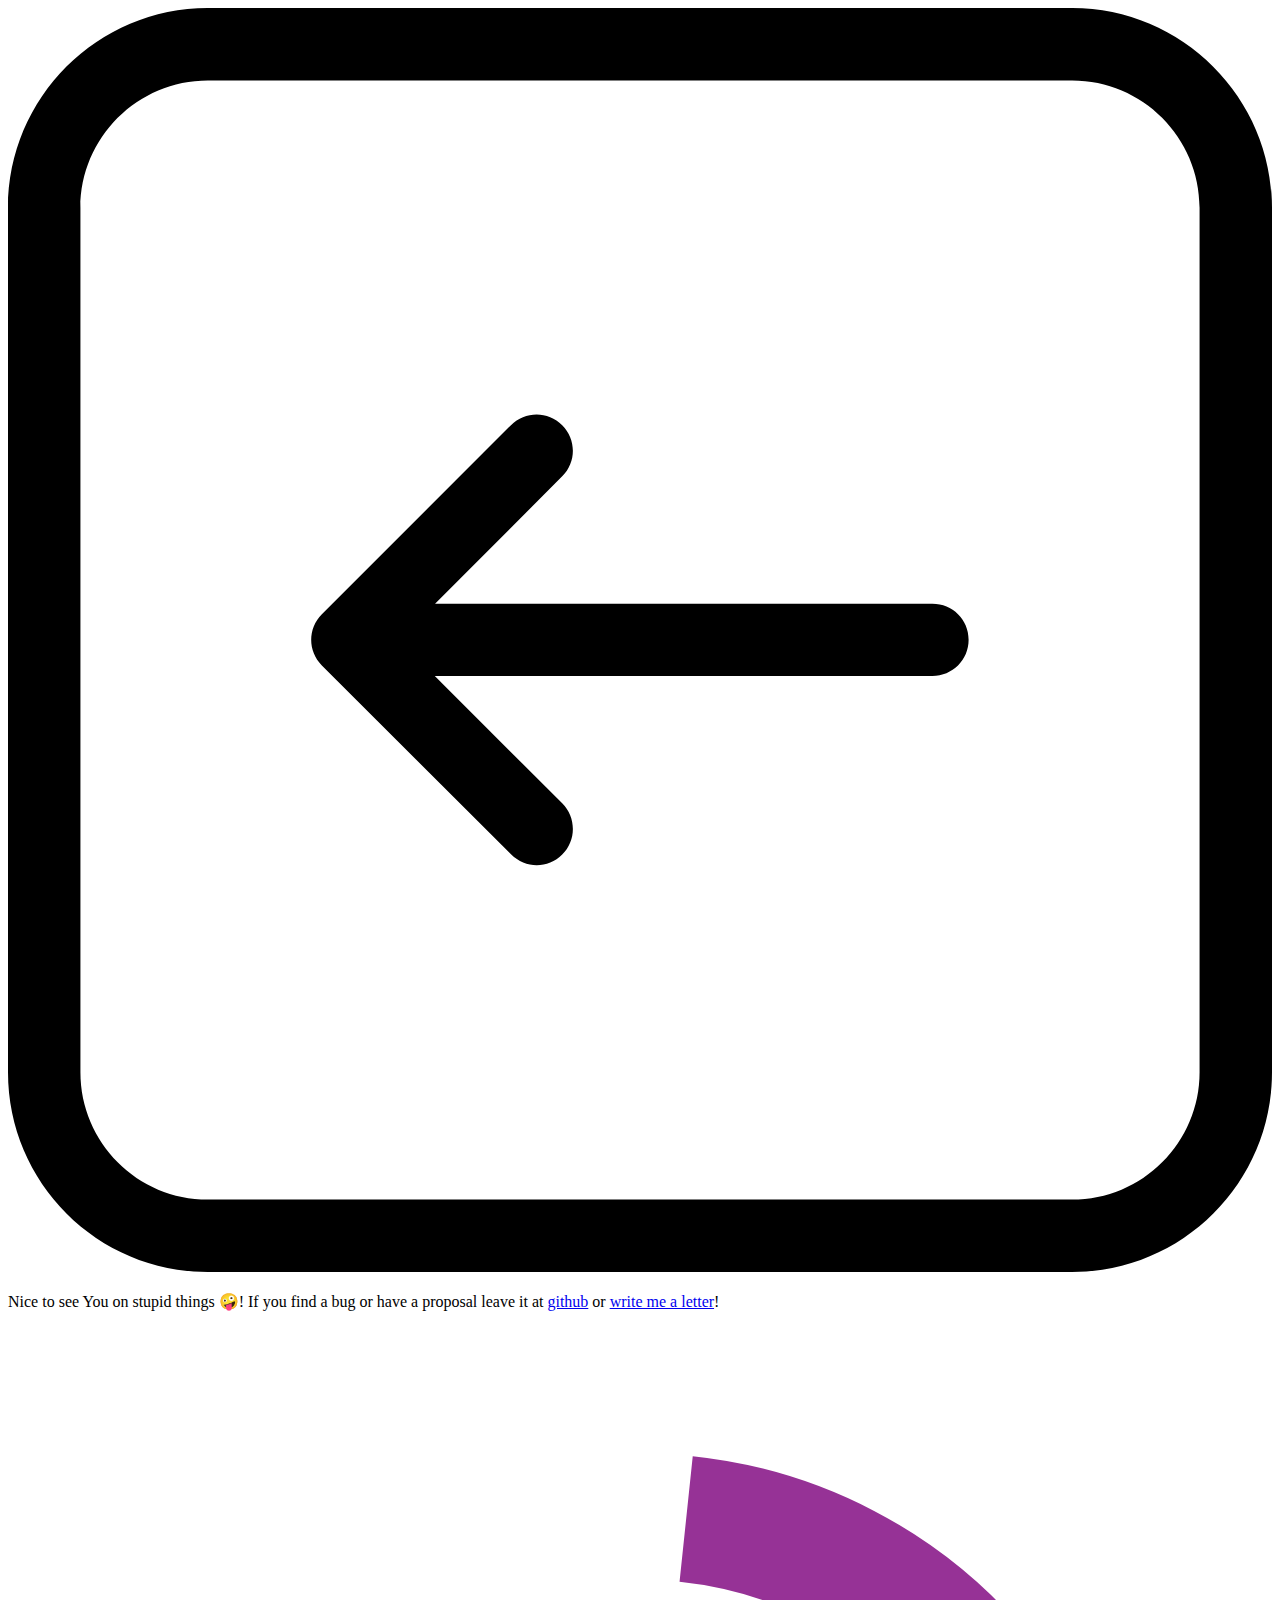
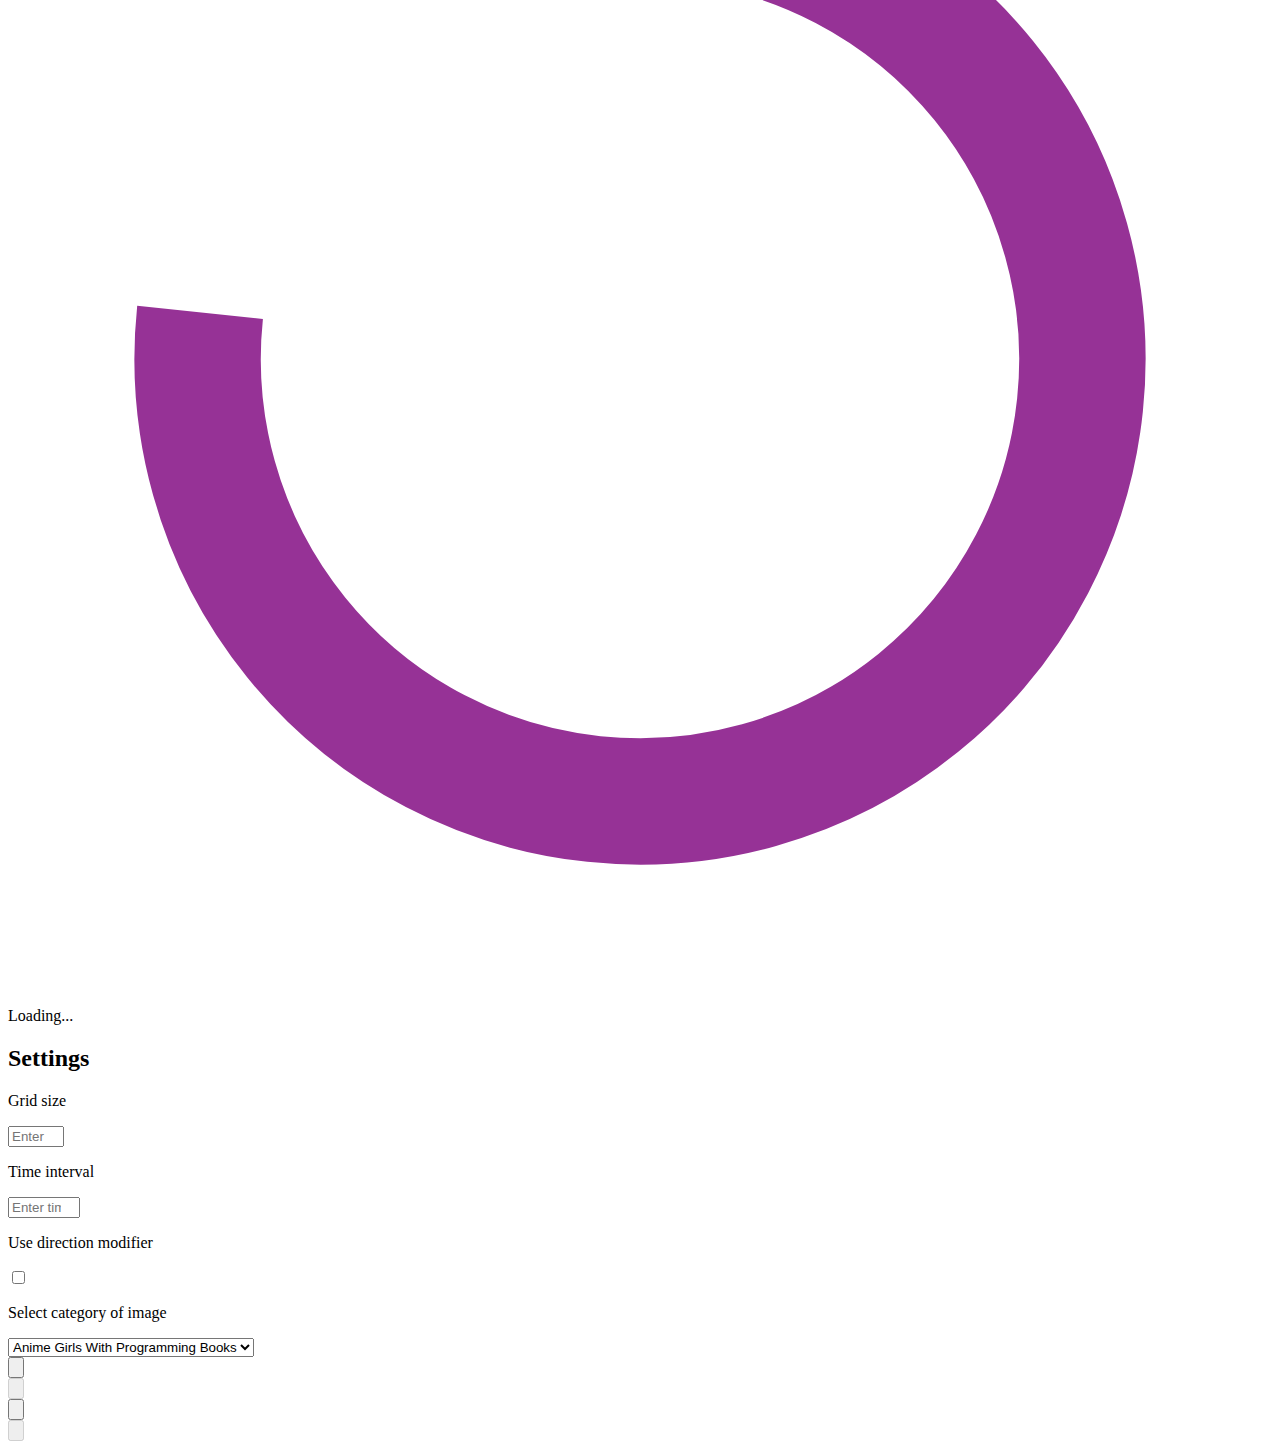
==== src/catch-me/index.html @ 10be001f "chore: try to fix cors" ====
<!DOCTYPE html>
<html lang="en">
<head>
  <meta charset="UTF-8">
  <meta name="viewport" content="width=device-width, initial-scale=1.0">
  <title>
    Catch me
  </title>
  <link rel="stylesheet" href="/catch-me/index.css">
  <link rel="stylesheet" href="/reset.css">
  <!-- <link rel="stylesheet" href="./reset.css">
  <link rel="stylesheet" href="./index.css"> -->
</head>
<body>
  <script src="/catch-me/index.js"></script>
  <!-- <script src="./index.js"></script> -->
  <div class="base">
    <header class="header">
      <a class="home_button" href="/" title="Go to main">
        <svg
          version="1.1"
          id="Capa_1"
          xmlns="http://www.w3.org/2000/svg"
          xmlns:xlink="http://www.w3.org/1999/xlink"
          viewBox="0 0 471.2 471.2"
        >
          <g>
            <path d="M396.7,0H74.5C33.4,0,0,33.4,0,74.5v322.2c0,41.1,33.4,74.5,74.5,74.5h322.2c41.1,0,74.5-33.4,74.5-74.5V74.5
              C471.2,33.5,437.7,0,396.7,0z M444.2,396.7c0,26.2-21.3,47.5-47.5,47.5H74.5c-26.2,0-47.5-21.3-47.5-47.5V74.5
              C27,48.3,48.3,27,74.5,27h322.2c26.2,0,47.5,21.3,47.5,47.5V396.7z"/>
            <path d="M344.6,222.1H159.2l47.4-47.5c5.3-5.3,5.3-13.8,0-19.1s-13.8-5.3-19.1,0L117,226c-5.3,5.3-5.3,13.8,0,19.1l70.6,70.5
              c2.6,2.6,6.1,4,9.5,4s6.9-1.3,9.5-4c5.3-5.3,5.3-13.8,0-19.1L159.1,249h185.5c7.5,0,13.5-6,13.5-13.5S352.1,222.1,344.6,222.1z"/>
          </g>
        </svg>
      </a>
      <p class="header_text_block">
        Nice to see You on stupid things 🤪! If you find a bug or have a proposal leave it at <a href="https://github.com/p1nta/stupid-things/issues" target="_blank">github</a> or <a href="mailto:crispworm@gmail.com">write me a letter</a>!
      </p>
    </header>
    <div class="app_wrapper">
      <div class="loading_block" id="loading_board">
        <div>
          <svg
            xmlns="http://www.w3.org/2000/svg"
            style="margin:auto;background:0 0;display:block;shape-rendering:auto"
            viewBox="0 0 100 100"
            preserveAspectRatio="xMidYMid"
            class="loading_icon"
          >
            <circle cx="50" cy="50" fill="none" stroke="#963296" stroke-width="10" r="35" stroke-dasharray="164.93361431346415 56.97787143782138">
              <animateTransform attributeName="transform" type="rotate" repeatCount="indefinite" dur="1s" values="0 50 50;360 50 50" keyTimes="0;1"/>
            </circle>
          </svg>
          <p>
            Loading...
          </p>
        </div>
      </div>
      <div class="app_config_block m_visible" id="config_board">
        <h2 class="app_config_block_title">
          Settings
        </h2>
        <label class="app_config_block_item" for="grid_input">
          <div class="app_config_block_item_input_wrapper">
            <p class="app_config_block_input_title">
              Grid size
            </p>
            <input
              id="grid_input"
              type="number"
              min="2"
              max="20"
              placeholder="Enter grid size"
              class="app_config_block_item_input"
            />
          </div>
        </label>
        <label class="app_config_block_item" for="interval_input">
          <div class="app_config_block_item_input_wrapper">
            <p class="app_config_block_input_title">
              Time interval
            </p>
            <input
              id="interval_input"
              type="number"
              min="200"
              max="5000"
              step="200"
              placeholder="Enter time interval"
              class="app_config_block_item_input"
            />
          </div>
        </label>
        <label class="app_config_block_item" for="direction_input">
          <div class="app_config_block_item_input_wrapper">
            <p class="app_config_block_input_title">
              Use direction modifier
            </p>
            <input
              id="direction_input"
              type="checkbox"
              class="app_config_block_item_input m_checkbox_input"
            />
          </div>
        </label>
        <label class="app_config_block_item" for="source_input">
          <div class="app_config_block_item_input_wrapper">
            <p class="app_config_block_input_title">
              Select category of image
            </p>
            <select
              id="source_input"
              class="app_config_block_item_input"
            >
              <option value="girlsWithBooks">Anime Girls With Programming Books</option>
              <option value="sfwWaifu">Anime Girls Waifu</option>
              <option value="sfwNeko">Anime Girls Neko</option>
              <option value="sfwShinobu">Anime Girls Shinobu</option>
              <option value="sfwBully">Anime Girls Bully</option>
              <option value="sfwCry">Anime Girls Cry</option>
              <option value="sfwHug">Anime Girls Hug</option>
              <option value="sfwKiss">Anime Girls Kiss</option>
              <option value="sfwLick">Anime Girls Lick</option>
              <option value="sfwPat">Anime Girls Pat</option>
              <option value="sfwSmug">Anime Girls Smug</option>
              <option value="sfwHighfive">Anime Girls Highfive</option>
              <option value="sfwNom">Anime Girls Nom</option>
              <option value="sfwBite">Anime Girls Bite</option>
              <option value="sfwSlap">Anime Girls Slap</option>
              <option value="sfwWink">Anime Girls Wink</option>
              <option value="sfwPoke">Anime Girls Poke</option>
              <option value="sfwDance">Anime Girls Dance</option>
              <option value="sfwCringe">Anime Girls Cringe</option>
              <option value="sfwBlush">Anime Girls Blush</option>
            </select>
          </div>
        </label>
      </div>
      <div class="app_controls_block">
        <div class="app_controls_block_item">
          <button class="app_controls_block_item_button" id="start">
            <svg class="controls_icon" xmlns="http://www.w3.org/2000/svg" viewBox="0 0 29 29">
              <path d="M3.674 4.057c0-1.593 1.735-2.579 3.104-1.765l17.545 10.443c1.338.796 1.338 2.733 0 3.529L6.778 26.708c-1.369.815-3.104-.172-3.104-1.765V4.057z" stroke="currentColor" fill="none" stroke-width="2" />
            </svg>
          </button>
        </div>
        <div class="app_controls_block_item">
          <button class="app_controls_block_item_button m_disabled" id="pause" disabled>
            <svg class="controls_icon" xmlns="http://www.w3.org/2000/svg" viewBox="0 0 29 29">
              <path fill="none" d="M12.5 3v23a1 1 0 0 1-1 1h-4a1 1 0 0 1-1-1V3a1 1 0 0 1 1-1h4a1 1 0 0 1 1 1zm10 0v23a1 1 0 0 1-1 1h-4a1 1 0 0 1-1-1V3a1 1 0 0 1 1-1h4a1 1 0 0 1 1 1z" stroke="currentColor" stroke-width="2" />
            </svg>
          </button>
        </div>
        <div class="app_controls_block_item">
          <button class="app_controls_block_item_button" id="restart">
            <svg class="controls_icon" xmlns="http://www.w3.org/2000/svg" viewBox="0 0 29 29">
              <path fill="none" stroke="currentColor" stroke-miterlimit="10" stroke-width="2" d="M20.321 21.571A10.003 10.003 0 0 1 13.25 24.5c-5.486 0-10-4.514-10-10s4.514-10 10-10 10 4.514 10 10"/>
              <path fill="currentColor" d="M21.161 12.335h4.177a.41.41 0 0 1 .353.621l-2.089 3.509a.41.41 0 0 1-.706 0l-2.089-3.509a.412.412 0 0 1 .354-.621z"/>
            </svg>
          </button>
        </div>
        <div class="app_controls_block_item">
          <button class="app_controls_block_item_button m_disabled" disabled id="settings">
            <svg class="controls_icon" xmlns="http://www.w3.org/2000/svg" viewBox="0 0 29 29">
              <path fill="none" stroke="currentColor" stroke-miterlimit="10" stroke-width="2" d="m14.854 14.146-7.072 7.072"/>
              <circle cx="14.5" cy="14.5" r="9.5" fill="none" stroke="currentColor" stroke-miterlimit="10" stroke-width="2" transform="rotate(-45.001 14.5 14.5)"/>
              <path fill="none" stroke="currentColor" stroke-linecap="round" stroke-linejoin="round" stroke-miterlimit="10" stroke-width="2" d="M7.782 7.782a9.53 9.53 0 0 1 .745-.669l-.037-.038-2.122-.707.707 2.122.038.038a9.75 9.75 0 0 1 .669-.746zM21.925 20.51l-.038-.038a9.53 9.53 0 0 1-1.414 1.414l.038.038 2.121.707-.707-2.121zM14.5 5c.338 0 .671.019 1 .053V5l-1-2-1 2v.053a9.715 9.715 0 0 1 1-.053zm1 19v-.053c-.329.034-.662.053-1 .053s-.671-.019-1-.053V24l1 2 1-2zm5.718-16.218c.239.239.461.488.669.745l.038-.038.707-2.121-2.122.707-.038.038c.257.208.507.431.746.669zM8.49 21.925l.038-.038a9.53 9.53 0 0 1-1.414-1.414l-.039.037-.707 2.121 2.122-.706zM24 14.5c0 .338-.019.671-.053 1H24l2-1-2-1h-.053c.034.329.053.662.053 1zm-19 1h.053c-.034-.329-.053-.662-.053-1s.019-.671.053-1H5l-2 1 2 1zm5.865-9.777a9.64 9.64 0 0 1 .944-.333l-.02-.049L10.1 3.876l-.159 2.23.02.049c.291-.157.591-.303.904-.432zm8.194 17.171-.02-.049a9.49 9.49 0 0 1-1.847.765l.02.049 1.689 1.465.158-2.23zm4.218-12.029c.129.312.239.627.333.944l.049-.02 1.465-1.689-2.23-.159-.049.02c.157.291.303.591.432.904zM6.106 19.059l.049-.02a9.49 9.49 0 0 1-.765-1.847l-.049.02-1.465 1.689 2.23.158zm-.383-8.194a9.64 9.64 0 0 0-.333.944l-.049-.02L3.876 10.1l2.23-.159.049.02a9.636 9.636 0 0 0-.432.904zm17.171 8.194-.049-.02a9.49 9.49 0 0 0 .765-1.847l.049.02 1.465 1.689-2.23.158zM10.865 23.277c.312.129.627.239.944.333l-.02.049-1.689 1.465-.159-2.23.02-.049c.291.157.591.303.904.432zm8.194-17.171-.02.049a9.49 9.49 0 0 0-1.847-.765l.02-.049 1.689-1.465.158 2.23z"/>
              <path fill="none" stroke="currentColor" stroke-miterlimit="10" stroke-width="2" d="M23.676 16.959 14.5 14.5l-2.459-9.176"/>
            </svg>
          </button>
        </div>
      </div>
      <div class="content_wrapper">
        <div id="play_board" class="play_board"></div>
      </div>
    </div>
  </div>
</body>
</html>
<!-- <!DOCTYPE html>
<html lang="en">
<head>
  <meta charset="UTF-8">
  <meta name="viewport" content="width=device-width, initial-scale=1.0">
</head>
<body>
  <style>
    .buttons_block {
      padding: 5px;
      display: grid;
      grid-template-columns: 1fr 1fr 1fr;
      grid-column-gap: 5px;
    }

    .buttons_block button {
      width: 100%;
      height: 50px;
      padding: 5px;
      border-radius: 5px;
    }
    
    #images_wrapper {
      font-size: 0;
      display: grid;
      grid-template-columns: 1fr 1fr 1fr;
    }

    img {
      aspect-ratio: 1;
      width: 100%;
    }

  </style>
  <div class="buttons_block">
    <button id="load_button">Load</button>
    <button id="shuffle_button">Shuffle</button>
    <button id="show_original_button">Show original</button>
  </div>  
  <div id="images_wrapper">
    <img src="https://imageup.me/images/572c22f0-43f5-433c-a7d4-9a8d45297a73.jpg" alt="">
    <img src="https://imageup.me/images/dc11bedc-7516-4bd6-b7d4-69a0a6663421.jpg" alt="">
    <img src="https://imageup.me/images/3edb68e1-d970-4d3b-9eba-f4c079afdae9.jpg" alt="">
    <img src="https://imageup.me/images/cfed44f7-3ef1-4721-a8f1-c32c6dc3ba81.jpg" alt="">
    <img src="https://imageup.me/images/41303890-5b2c-4c38-bbf9-61c78a3e4aba.jpg" alt="">
    <img src="https://imageup.me/images/f0d9ce22-a491-47cc-9b08-27d564df40fa.jpg" alt="">
    <img src="https://imageup.me/images/60844b6a-a9d7-4c63-8a04-07d727883960.jpg" alt="">
    <img src="https://imageup.me/images/22c36bed-d4a5-491e-8661-72bdbd8f05c6.jpg" alt="">
    <img src="https://imageup.me/images/12b95302-7e98-4ea3-ad08-1dbcd71e36a8.jpg" alt="">
  </div>
</body>
</html> -->
---- src/catch-me/index.css ----
.app_config_block {
  z-index: 3;
  padding: 0 5px 5px;
  background-color: white;
  visibility: hidden;
  position: fixed;
  width: 100%;
  height: calc(100% - 110px);
  top: 50px;
  left: 0;
  overflow: auto;;
}

.app_config_block_title {
  font-size: 2rem;
  max-width: 600px;
  margin: 20px auto;
}

.app_config_block_item {
  width: 100%;
  max-width: 600px;
  margin: 0 auto 10px;
  padding: 15px;
  display: flex;
  justify-content: space-around;
  align-items: center;
  border: 1px solid rgba(150, 50, 150, .5);
  border-radius: 5px;
  background-color: rgba(150, 50, 150, .5);
}

.app_config_block_item_input_wrapper {
  width: 100%;
}

.app_config_block_input_title {
  font-size: 2rem;
  width: 100%;
}

.app_config_block_item_input {
  display: block;
  width: 100%;
  padding: 0 4px;
  height: 25px;
  border-radius: 5px;
  margin-top: 15px;
  border: 1px solid rgba(190, 50, 150, .5);
}

.app_controls_block {
  width: 100%;
  margin: 0 auto;
  height: 60px;
  padding: 5px;
  text-align: center;
  display: grid;
  grid-template-columns: 1fr 1fr 1fr 1fr;
  grid-gap: 5px;
  background-color: white;
  position: fixed;
  bottom: 0;
  border: 1px solid rgba(190, 50, 150, .5);
}

.app_controls_block_item {
  width: 100%;
  height: 50px;
  line-height: 25px;
  text-align: left;
}

.app_controls_block_item_button {
  padding: 5px;
  font-size: 1.5rem;
  width: 100%;
  height: 100%;
  border-radius: 5px;
  background-color: rgba(150, 50, 150, .5);
  border: 1px solid rgba(190, 50, 150, .5);
  cursor: pointer;
}

.controls_icon {
  height: 100%;
}

.content_wrapper {
  max-width: 1400px;
  margin: 0 auto;
  position: relative;
  width: 100%;
  height: calc(100% - 60px);
  display: flex;
  align-items: center;
  justify-content: space-around;
  box-sizing: border-box;
  padding: 5px;
}

.play_board {
  display: grid;
  position: relative;
  width: var(--width);
  height: var(--height);
  background-color: rgba(33, 33, 200, .5);
  border-style: solid;
  border-color: darkGrey;
  border-width: 1px;
  border-radius: 5px;
  overflow: hidden;
}

.catch_button {
  z-index: 2;
  border: 1px solid yellow;
  position: absolute;
  width: calc(var(--width) / var(--rows));
  height: calc(var(--height) / var(--rows));
  background-color: rgba(33, 200, 33, .5);
  top: 0;
  left: 0;
  transition: transform var(--interval);
  will-change: unset;
  color: yellow;
  padding: 0;
  font-size: 1rem;
}

.loading_block {
  z-index: 4;
  padding: 5px;
  background-color: white;
  visibility: hidden;
  position: fixed;
  width: 100%;
  height: calc(100% - 110px);
  top: 50px;
  left: 0;
  display: flex;
  justify-content: space-around;
  align-items: center;
}

.loading_icon {
  width: 50px;
  margin-bottom: 10px;
}


/* titles styles */

.flip_box {
  box-sizing: border-box;
  width: calc(var(--width) / var(--rows));
  height: calc(var(--height) / var(--rows));
  border-width: 0.5px;
  border-style: solid;
  border-color: darkGrey;
  position: relative;
  transition: transform 0.5s;
  transform-style: preserve-3d;
  perspective: 1000px;
}

.flip_box_front,
.flip_box_back {
  position: absolute;
  width: 100%;
  height: 100%;
  -webkit-backface-visibility: hidden; /* Safari */
  backface-visibility: hidden;
}

.flip_box_front {
  background-color: rgba(150, 50, 150, .5);
  color: black;
}

.flip_box_back {
  background-color: dodgerblue;
  transform: rotateY(180deg);
  background-size: cover;
  background-repeat: no-repeat;
}

.m_flipped {
  transform: rotateY(180deg);
}

.m_disabled {
  border: 1px solid rgba(150, 150, 150, .5);
  background-color: rgba(150, 150, 150, .5);
  color: rgba(90, 90, 90, 1);
  pointer-events: none;
}

.m_no_border {
  border: none !important;
}

.m_checkbox_input {
  width: 25px;
}

.m_visible {
  visibility: visible;
}

.m_hidden {
  visibility: none;
}

@media screen and (max-width: 600px) {
  .app_controls_block {
    grid-template-columns: 1fr 1fr;
    height: 115px;
  }

  .app_config_block,
  .loading_block {
    height: calc(100% - 165px);
    top: 50px;
  }

  .content_wrapper {
    height: calc(100% - 115px);
  }
}
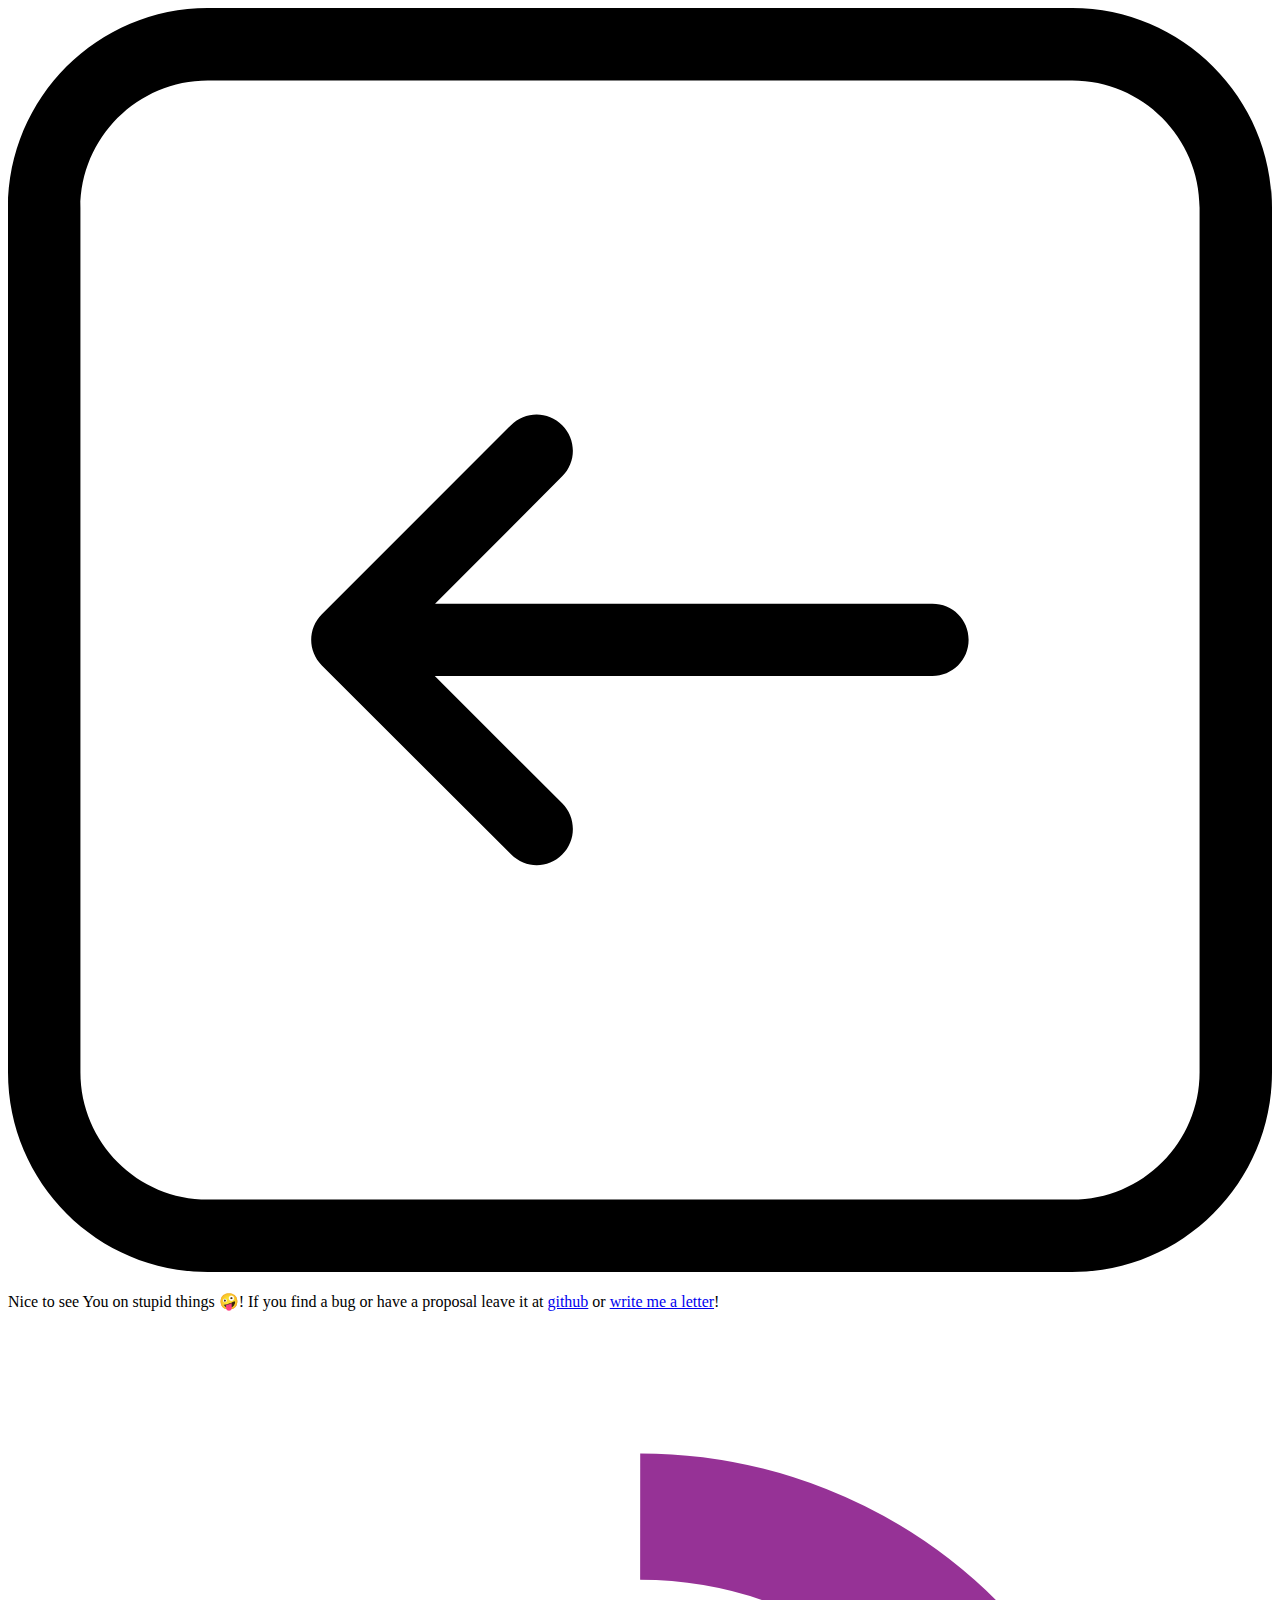
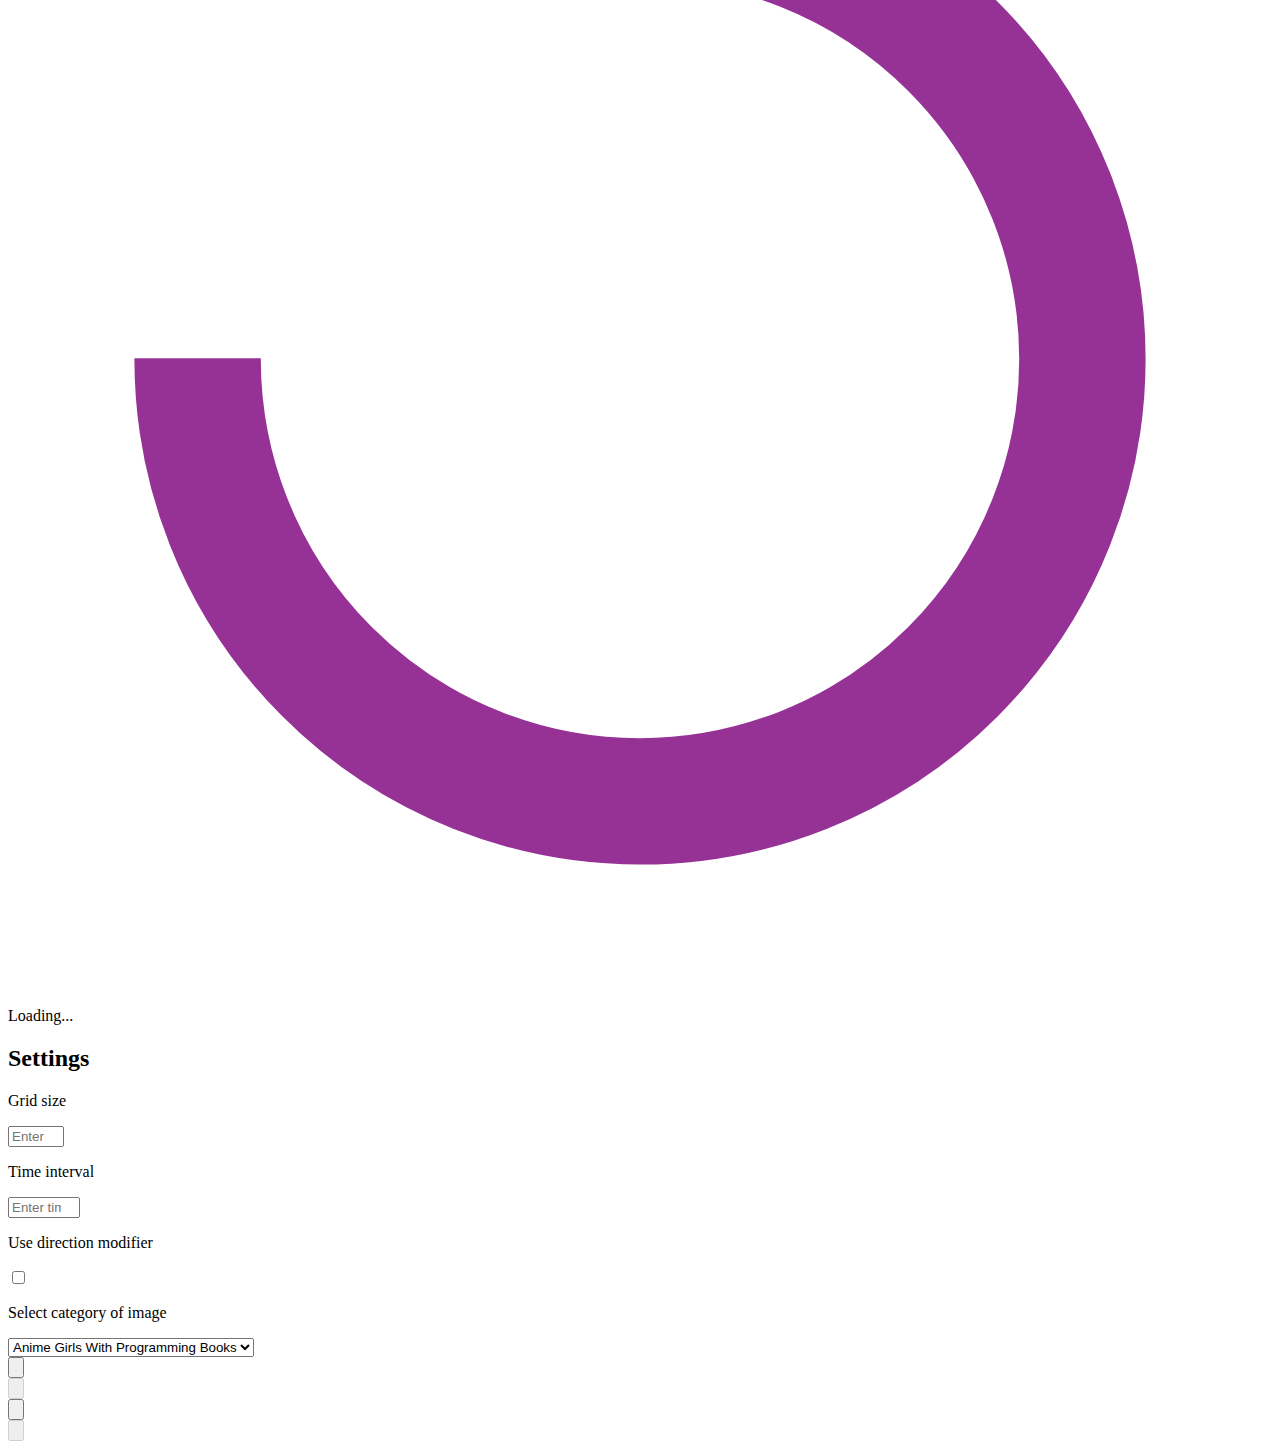
==== commit d776bcc9: "chore: try to fix cors" ====
--- a/src/catch-me/index.html
+++ b/src/catch-me/index.html
@@ -12,6 +12,7 @@
   <link rel="stylesheet" href="./index.css"> -->
 </head>
 <body>
+  <script src="/catch-me/confetti.js"></script>
   <script src="/catch-me/index.js"></script>
   <!-- <script src="./index.js"></script> -->
   <div class="base">
@@ -113,6 +114,7 @@
               class="app_config_block_item_input"
             >
               <option value="girlsWithBooks">Anime Girls With Programming Books</option>
+              <option value="generatedGirls">AI generated Faces</option>
               <option value="sfwWaifu">Anime Girls Waifu</option>
               <option value="sfwNeko">Anime Girls Neko</option>
               <option value="sfwShinobu">Anime Girls Shinobu</option>
--- a/src/catch-me/index.css
+++ b/src/catch-me/index.css
@@ -87,8 +87,6 @@
 }
 
 .content_wrapper {
-  max-width: 1400px;
-  margin: 0 auto;
   position: relative;
   width: 100%;
   height: calc(100% - 60px);
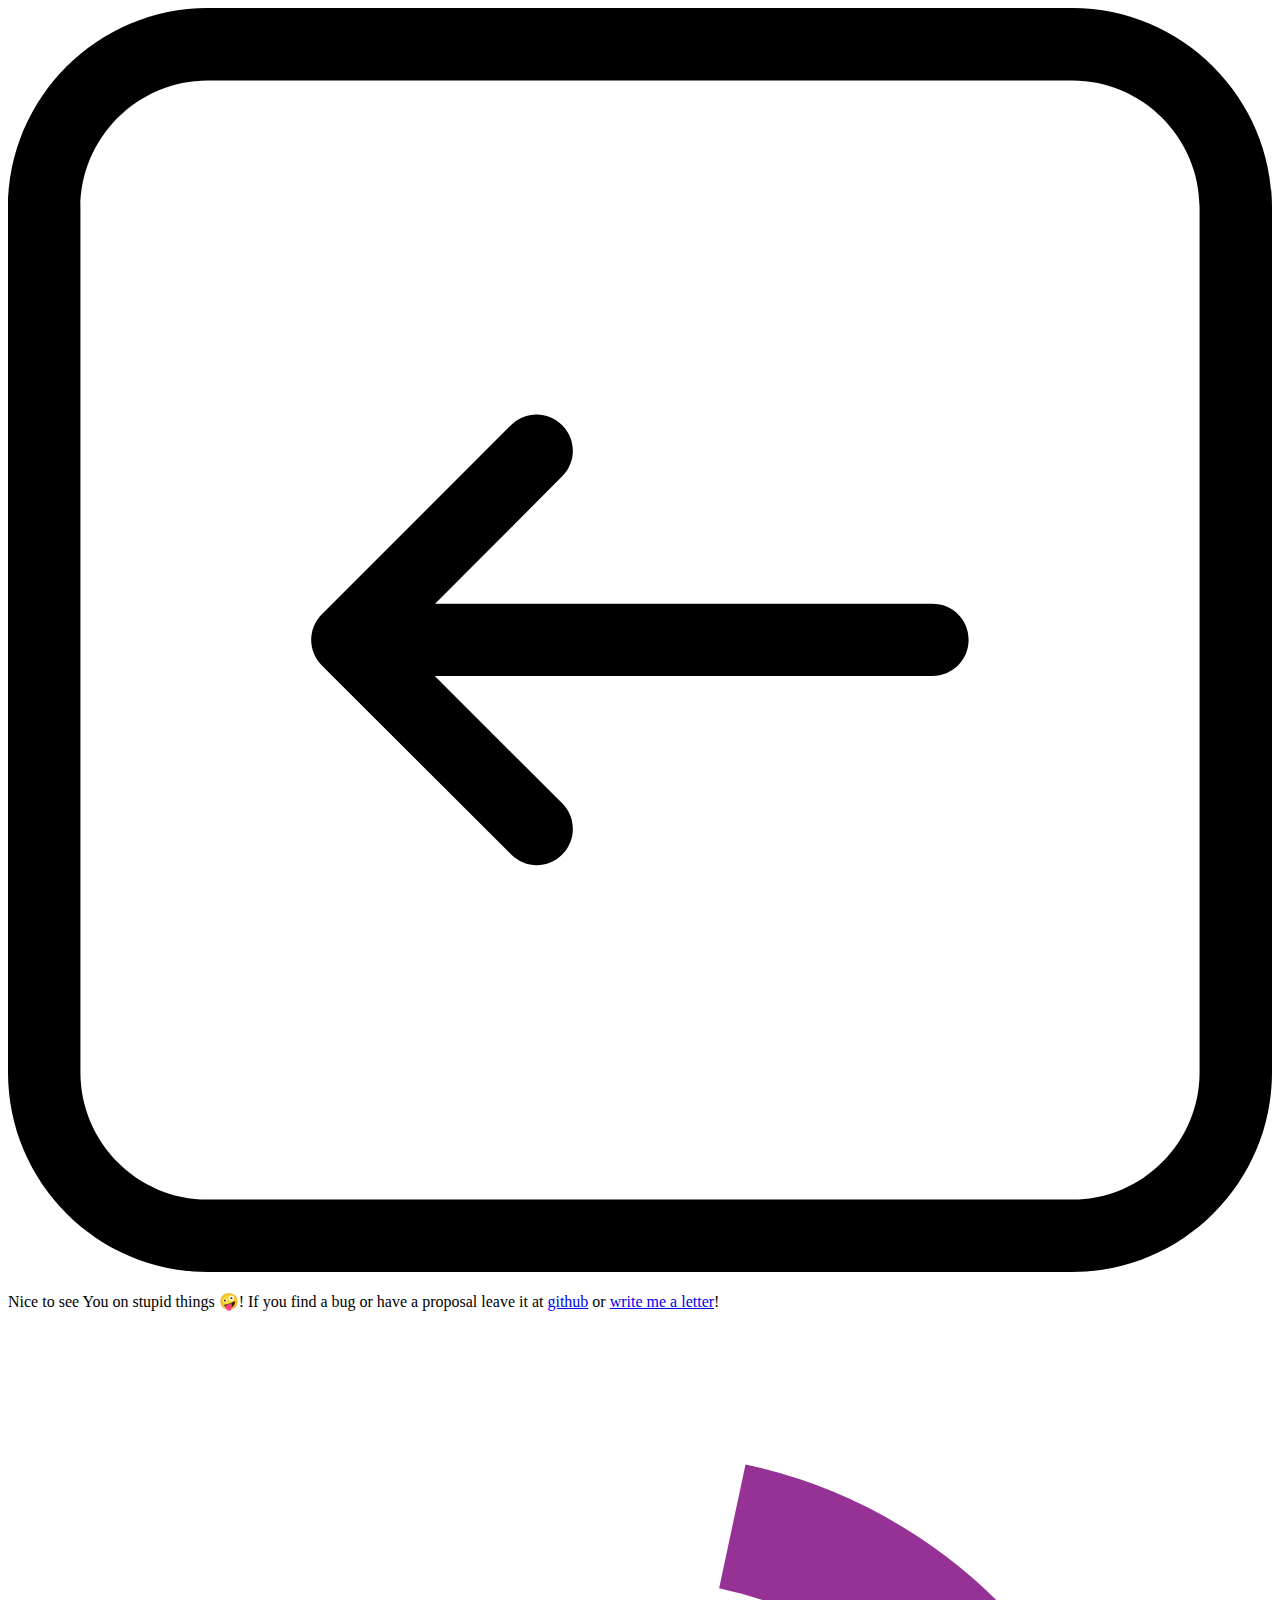
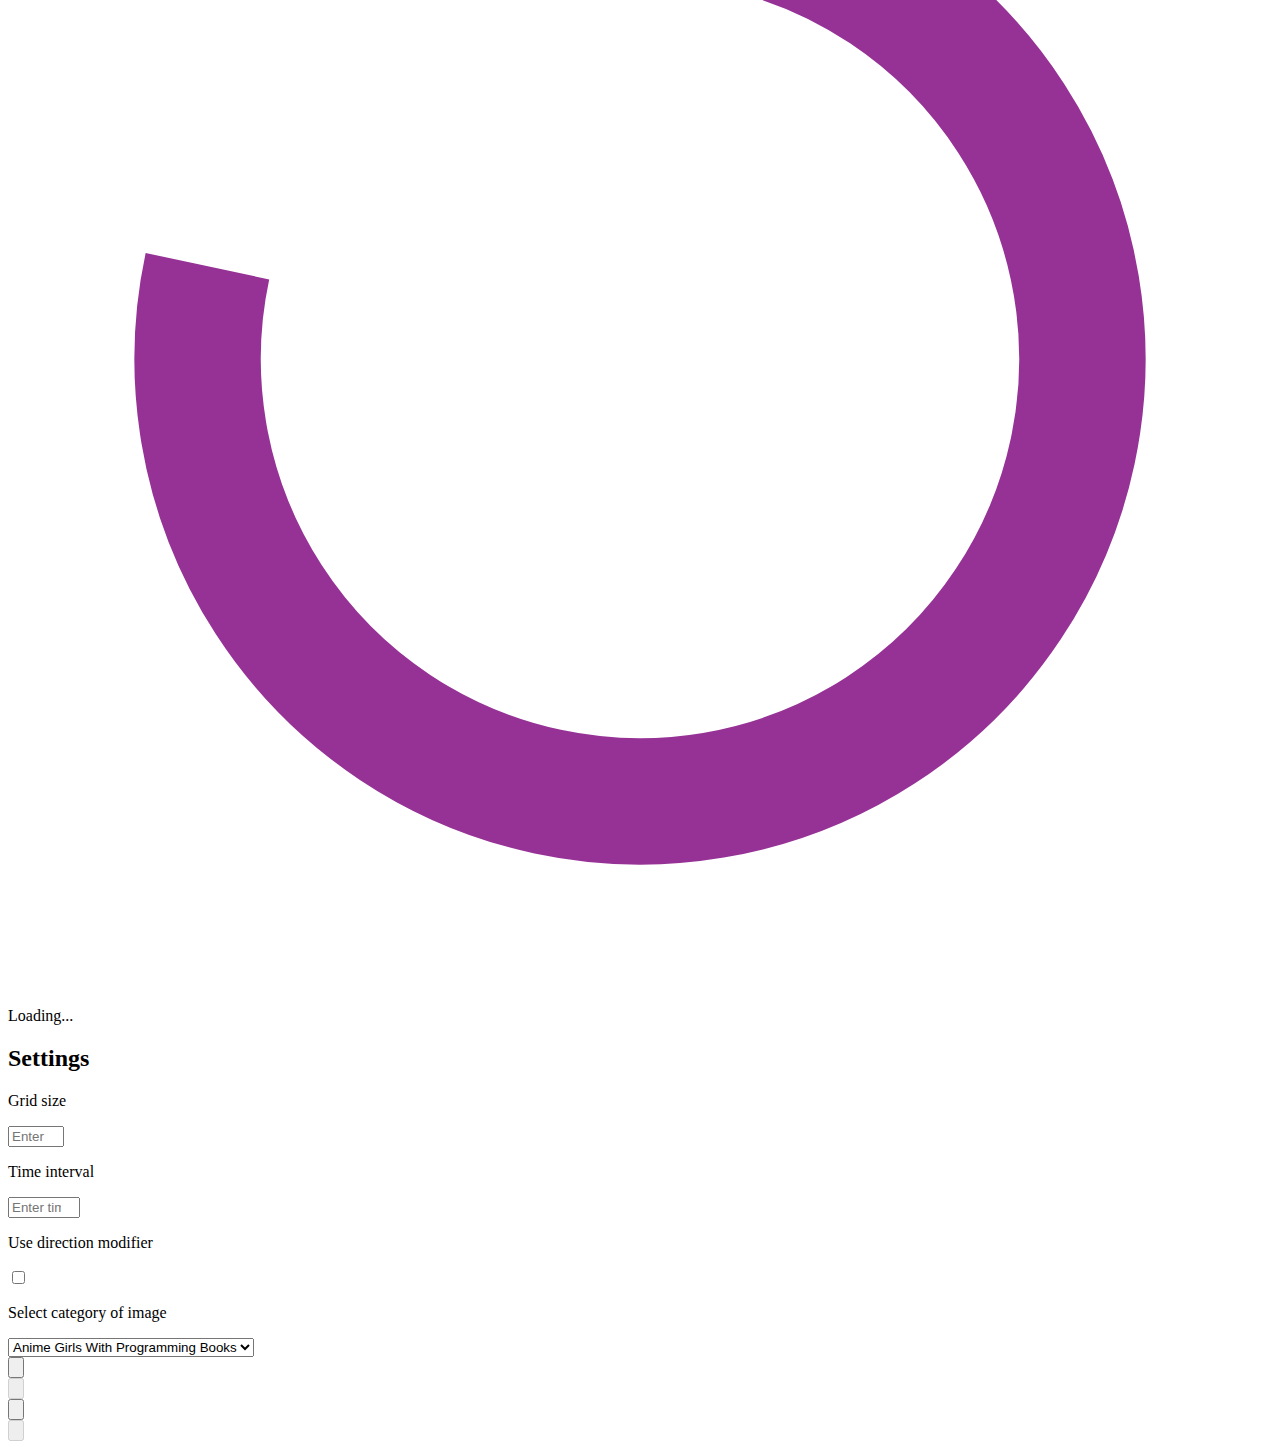
==== commit a86084eb: "chore: try to fix cors" ====
--- a/src/catch-me/index.html
+++ b/src/catch-me/index.html
@@ -115,6 +115,7 @@
             >
               <option value="girlsWithBooks">Anime Girls With Programming Books</option>
               <option value="generatedGirls">AI generated Faces</option>
+              <option value="thisWaifuDoesNotExist">This Waifu Does Not Exist</option>
               <option value="sfwWaifu">Anime Girls Waifu</option>
               <option value="sfwNeko">Anime Girls Neko</option>
               <option value="sfwShinobu">Anime Girls Shinobu</option>
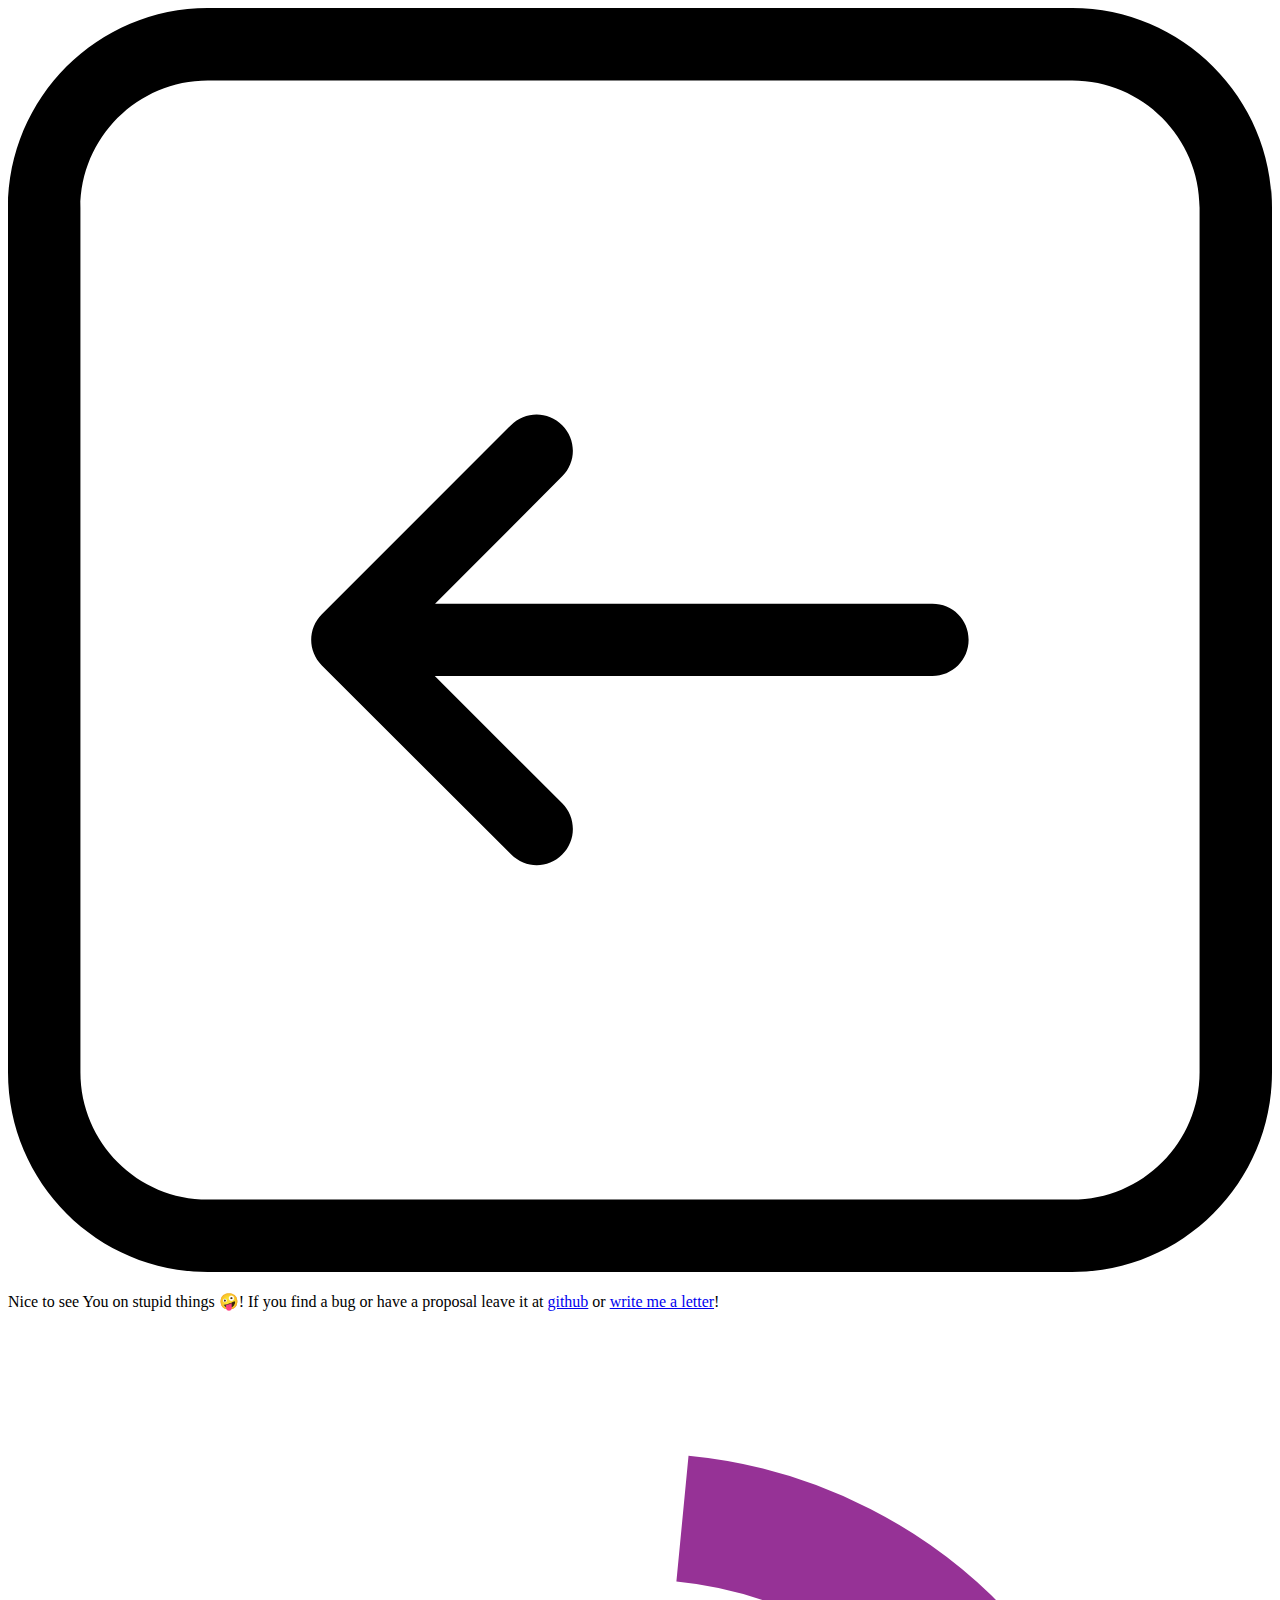
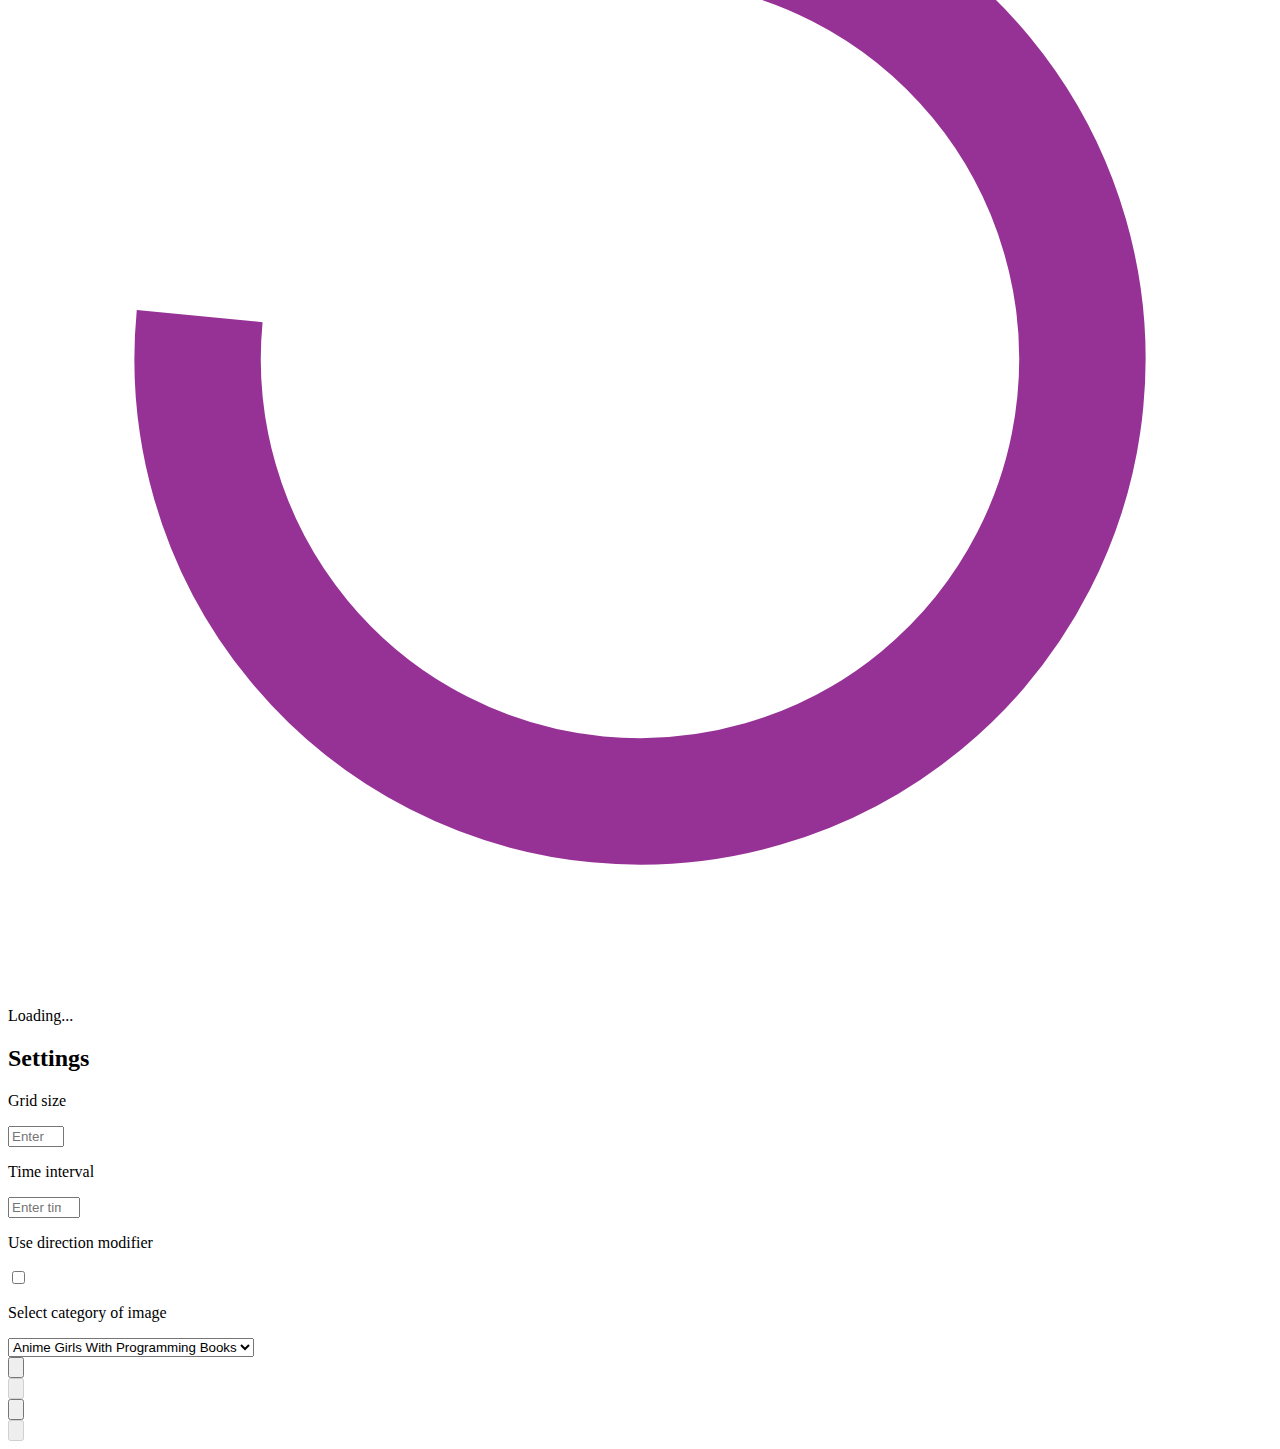
==== commit eed67d20: "chore: try to fix cors" ====
--- a/src/catch-me/index.html
+++ b/src/catch-me/index.html
@@ -115,7 +115,7 @@
             >
               <option value="girlsWithBooks">Anime Girls With Programming Books</option>
               <option value="generatedGirls">AI generated Faces</option>
-              <option value="thisWaifuDoesNotExist">This Waifu Does Not Exist</option>
+              <!-- <option value="thisWaifuDoesNotExist">This Waifu Does Not Exist</option> -->
               <option value="sfwWaifu">Anime Girls Waifu</option>
               <option value="sfwNeko">Anime Girls Neko</option>
               <option value="sfwShinobu">Anime Girls Shinobu</option>
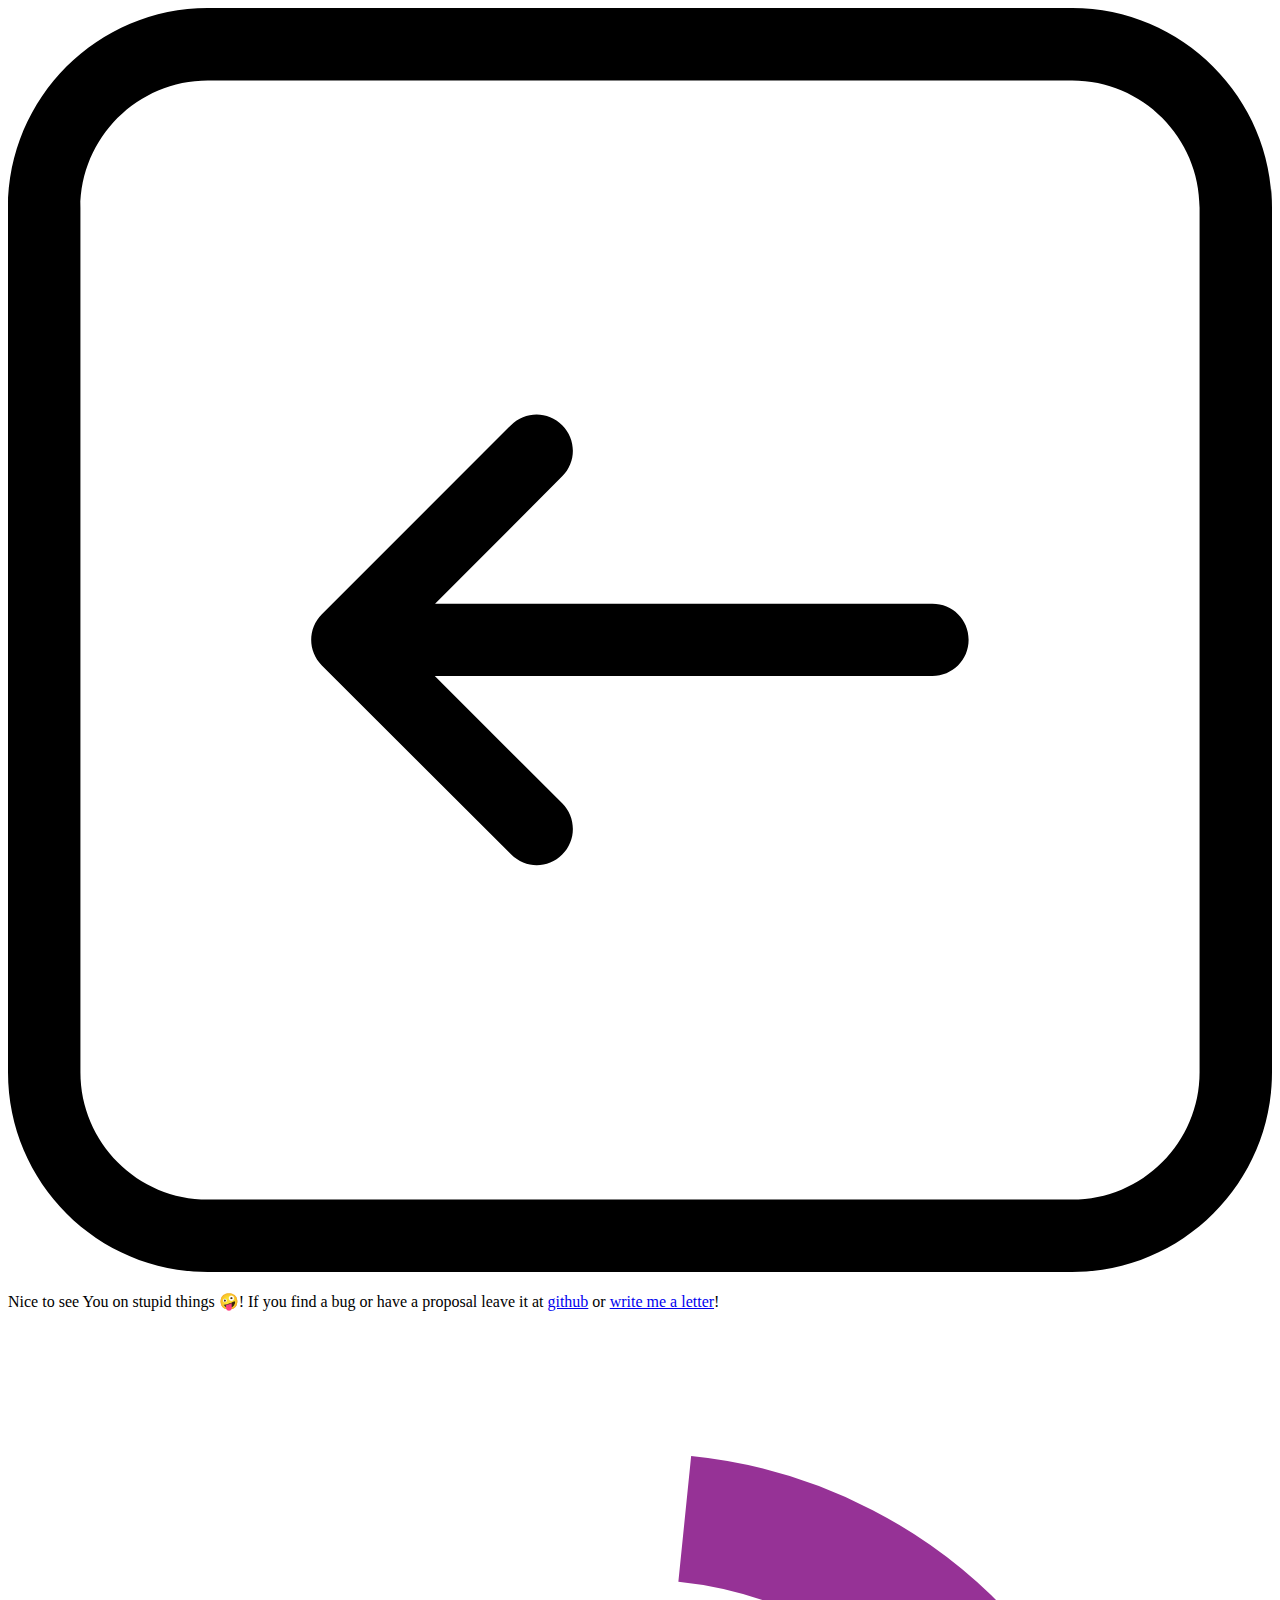
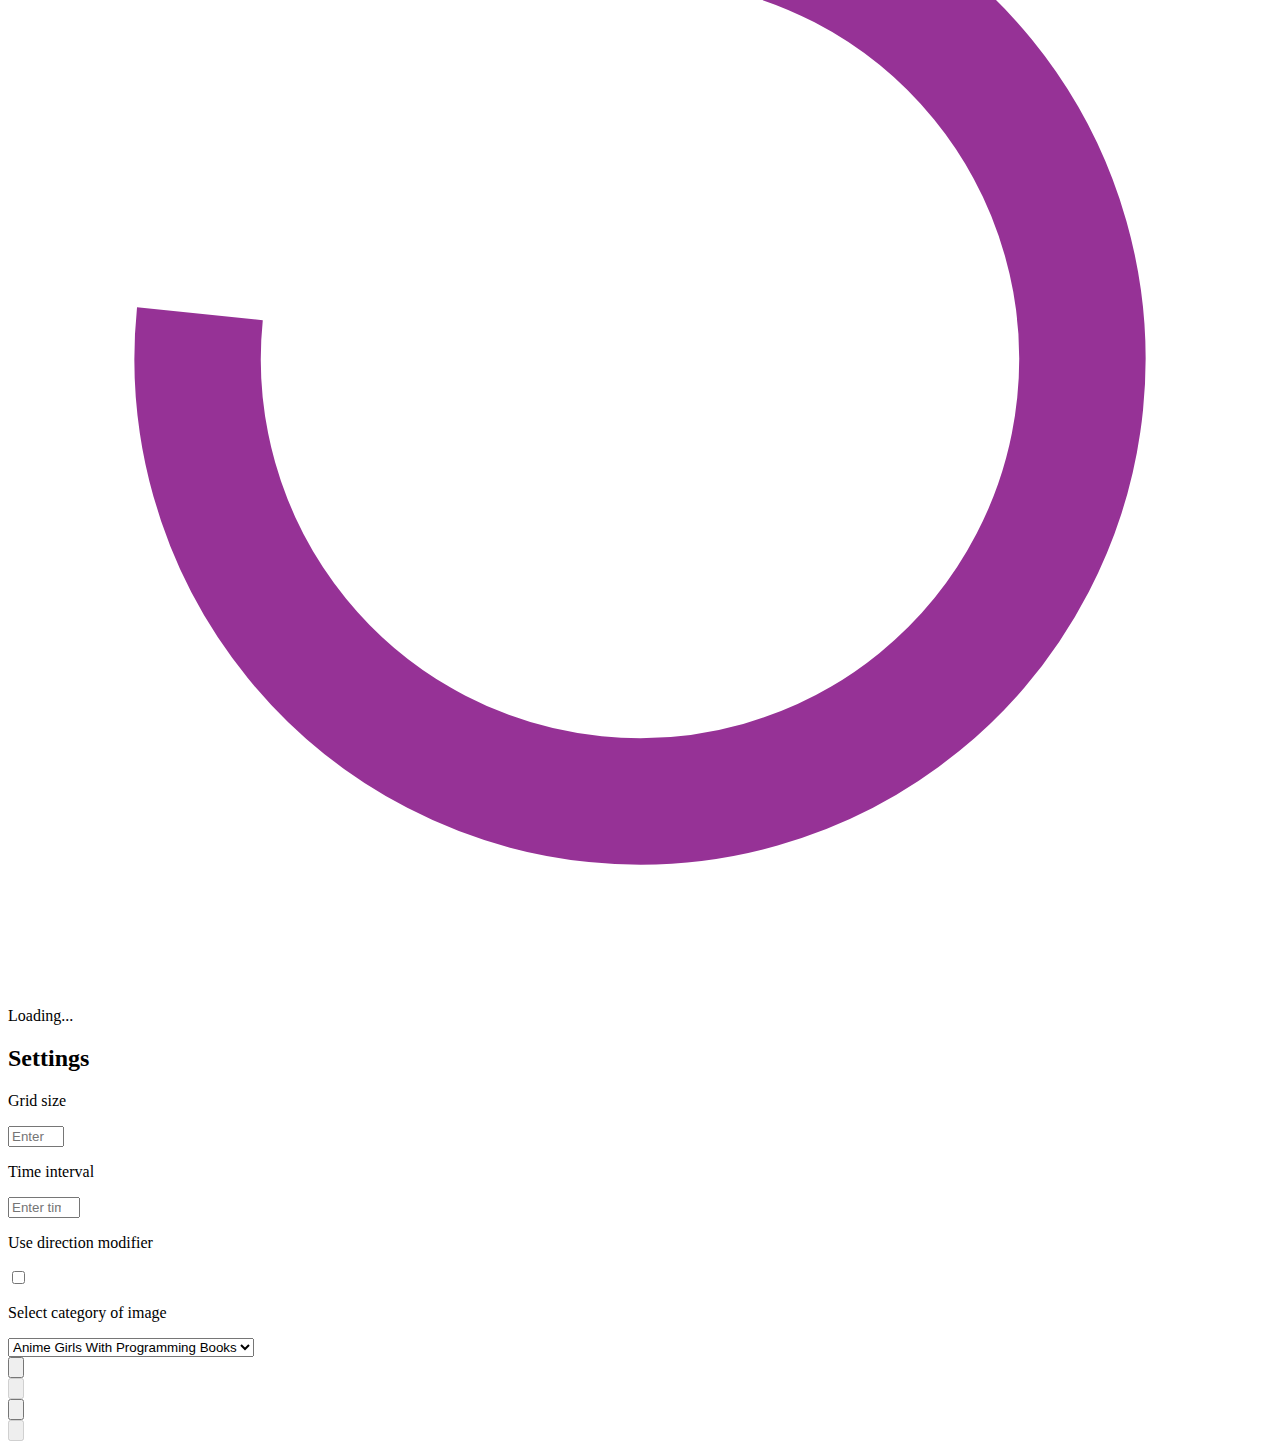
==== commit 2e305c22: "chore: update favicon" ====
--- a/src/catch-me/index.html
+++ b/src/catch-me/index.html
@@ -3,6 +3,7 @@
 <head>
   <meta charset="UTF-8">
   <meta name="viewport" content="width=device-width, initial-scale=1.0">
+  <link rel="icon" href="data:image/svg+xml,<svg xmlns=%22http://www.w3.org/2000/svg%22 viewBox=%2210 0 100 100%22><text y=%22.90em%22 font-size=%2290%22>🤪</text></svg>">
   <title>
     Catch me
   </title>
--- a/src/catch-me/index.css
+++ b/src/catch-me/index.css
@@ -211,18 +211,13 @@
 }
 
 @media screen and (max-width: 600px) {
-  .app_controls_block {
-    grid-template-columns: 1fr 1fr;
-    height: 115px;
-  }
-
   .app_config_block,
   .loading_block {
-    height: calc(100% - 165px);
+    height: calc(100% - 110px);
     top: 50px;
   }
 
   .content_wrapper {
-    height: calc(100% - 115px);
+    height: calc(100% - 60px);
   }
 }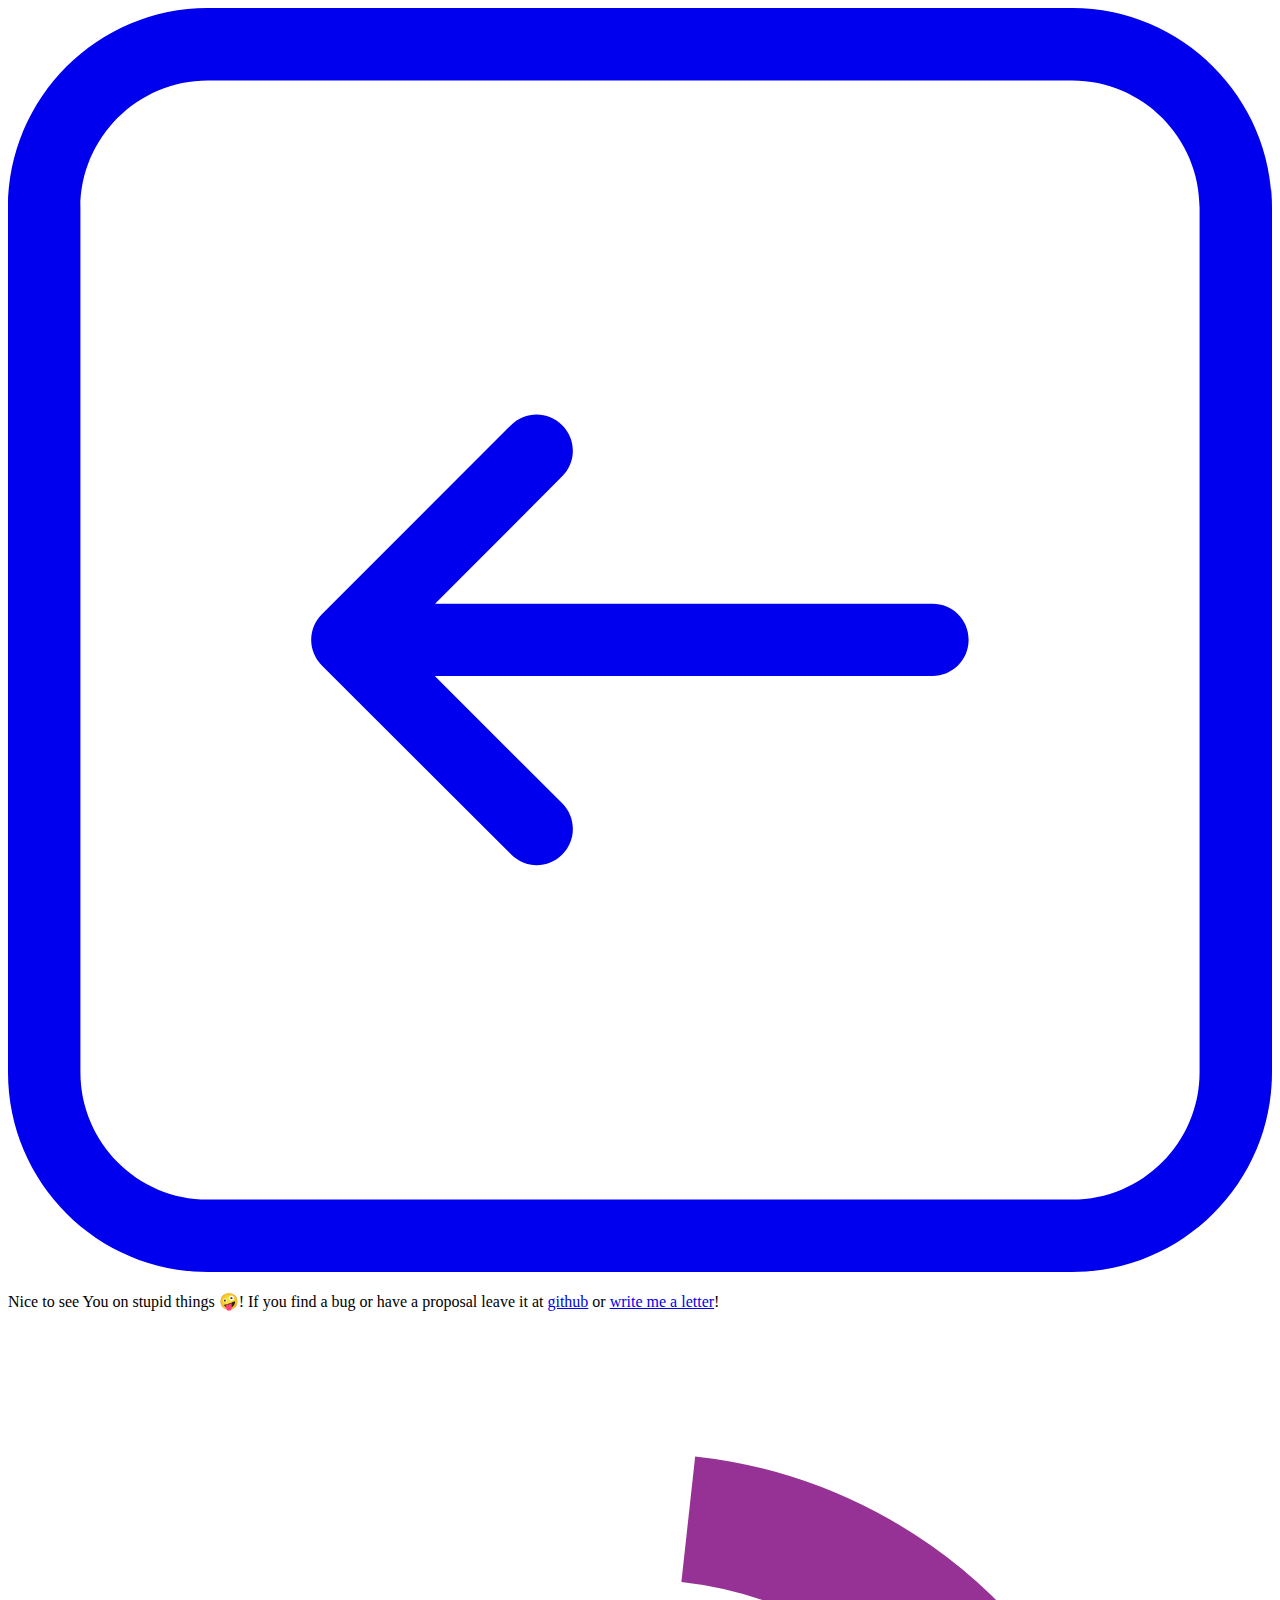
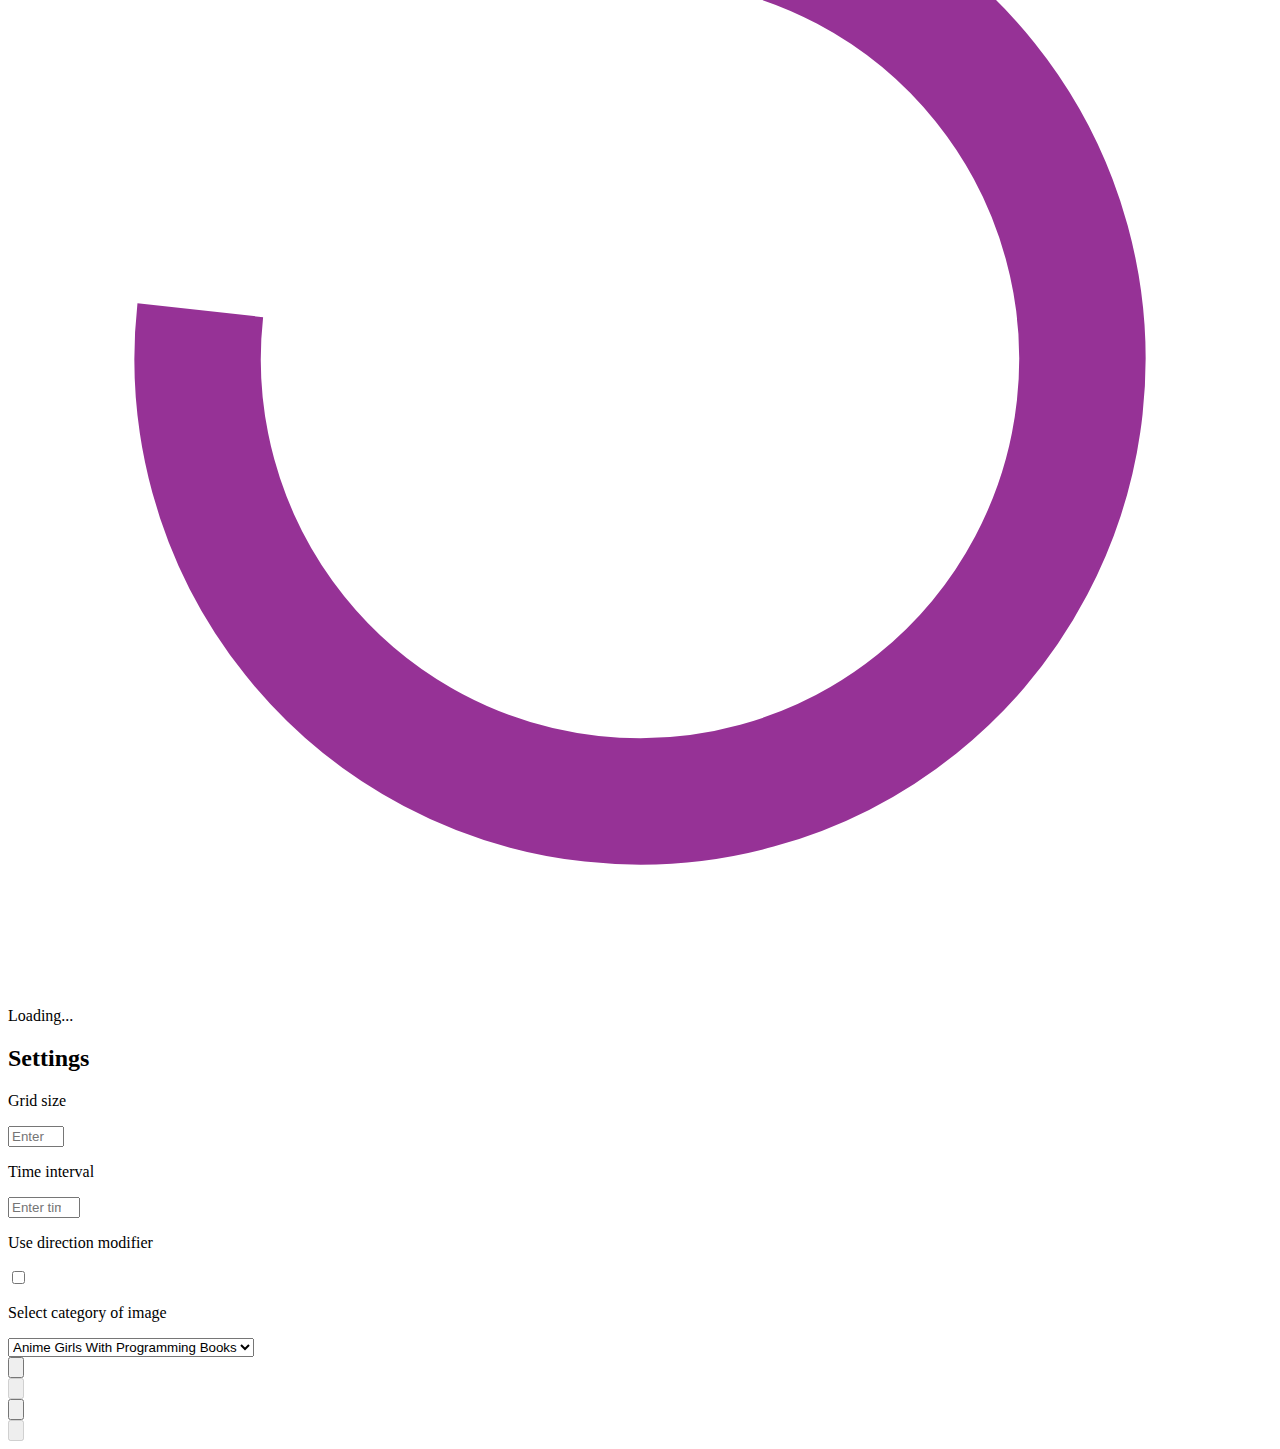
==== commit 6e82e7e4: "chore: cleanup. Add simple darkmode" ====
--- a/src/catch-me/index.html
+++ b/src/catch-me/index.html
@@ -3,34 +3,29 @@
 <head>
   <meta charset="UTF-8">
   <meta name="viewport" content="width=device-width, initial-scale=1.0">
-  <link rel="icon" href="data:image/svg+xml,<svg xmlns=%22http://www.w3.org/2000/svg%22 viewBox=%2210 0 100 100%22><text y=%22.90em%22 font-size=%2290%22>🤪</text></svg>">
   <title>
     Catch me
   </title>
   <link rel="stylesheet" href="/catch-me/index.css">
   <link rel="stylesheet" href="/reset.css">
-  <!-- <link rel="stylesheet" href="./reset.css">
-  <link rel="stylesheet" href="./index.css"> -->
+  <script src="/catch-me/confetti.js"></script>
+  <script src="/catch-me/index.js"></script>
 </head>
 <body>
-  <script src="/catch-me/confetti.js"></script>
-  <script src="/catch-me/index.js"></script>
-  <!-- <script src="./index.js"></script> -->
   <div class="base">
     <header class="header">
       <a class="home_button" href="/" title="Go to main">
         <svg
           version="1.1"
-          id="Capa_1"
           xmlns="http://www.w3.org/2000/svg"
           xmlns:xlink="http://www.w3.org/1999/xlink"
           viewBox="0 0 471.2 471.2"
         >
           <g>
-            <path d="M396.7,0H74.5C33.4,0,0,33.4,0,74.5v322.2c0,41.1,33.4,74.5,74.5,74.5h322.2c41.1,0,74.5-33.4,74.5-74.5V74.5
+            <path fill="currentColor" d="M396.7,0H74.5C33.4,0,0,33.4,0,74.5v322.2c0,41.1,33.4,74.5,74.5,74.5h322.2c41.1,0,74.5-33.4,74.5-74.5V74.5
               C471.2,33.5,437.7,0,396.7,0z M444.2,396.7c0,26.2-21.3,47.5-47.5,47.5H74.5c-26.2,0-47.5-21.3-47.5-47.5V74.5
               C27,48.3,48.3,27,74.5,27h322.2c26.2,0,47.5,21.3,47.5,47.5V396.7z"/>
-            <path d="M344.6,222.1H159.2l47.4-47.5c5.3-5.3,5.3-13.8,0-19.1s-13.8-5.3-19.1,0L117,226c-5.3,5.3-5.3,13.8,0,19.1l70.6,70.5
+            <path fill="currentColor" d="M344.6,222.1H159.2l47.4-47.5c5.3-5.3,5.3-13.8,0-19.1s-13.8-5.3-19.1,0L117,226c-5.3,5.3-5.3,13.8,0,19.1l70.6,70.5
               c2.6,2.6,6.1,4,9.5,4s6.9-1.3,9.5-4c5.3-5.3,5.3-13.8,0-19.1L159.1,249h185.5c7.5,0,13.5-6,13.5-13.5S352.1,222.1,344.6,222.1z"/>
           </g>
         </svg>
@@ -181,55 +176,3 @@
   </div>
 </body>
 </html>
-<!-- <!DOCTYPE html>
-<html lang="en">
-<head>
-  <meta charset="UTF-8">
-  <meta name="viewport" content="width=device-width, initial-scale=1.0">
-</head>
-<body>
-  <style>
-    .buttons_block {
-      padding: 5px;
-      display: grid;
-      grid-template-columns: 1fr 1fr 1fr;
-      grid-column-gap: 5px;
-    }
-
-    .buttons_block button {
-      width: 100%;
-      height: 50px;
-      padding: 5px;
-      border-radius: 5px;
-    }
-    
-    #images_wrapper {
-      font-size: 0;
-      display: grid;
-      grid-template-columns: 1fr 1fr 1fr;
-    }
-
-    img {
-      aspect-ratio: 1;
-      width: 100%;
-    }
-
-  </style>
-  <div class="buttons_block">
-    <button id="load_button">Load</button>
-    <button id="shuffle_button">Shuffle</button>
-    <button id="show_original_button">Show original</button>
-  </div>  
-  <div id="images_wrapper">
-    <img src="https://imageup.me/images/572c22f0-43f5-433c-a7d4-9a8d45297a73.jpg" alt="">
-    <img src="https://imageup.me/images/dc11bedc-7516-4bd6-b7d4-69a0a6663421.jpg" alt="">
-    <img src="https://imageup.me/images/3edb68e1-d970-4d3b-9eba-f4c079afdae9.jpg" alt="">
-    <img src="https://imageup.me/images/cfed44f7-3ef1-4721-a8f1-c32c6dc3ba81.jpg" alt="">
-    <img src="https://imageup.me/images/41303890-5b2c-4c38-bbf9-61c78a3e4aba.jpg" alt="">
-    <img src="https://imageup.me/images/f0d9ce22-a491-47cc-9b08-27d564df40fa.jpg" alt="">
-    <img src="https://imageup.me/images/60844b6a-a9d7-4c63-8a04-07d727883960.jpg" alt="">
-    <img src="https://imageup.me/images/22c36bed-d4a5-491e-8661-72bdbd8f05c6.jpg" alt="">
-    <img src="https://imageup.me/images/12b95302-7e98-4ea3-ad08-1dbcd71e36a8.jpg" alt="">
-  </div>
-</body>
-</html> -->
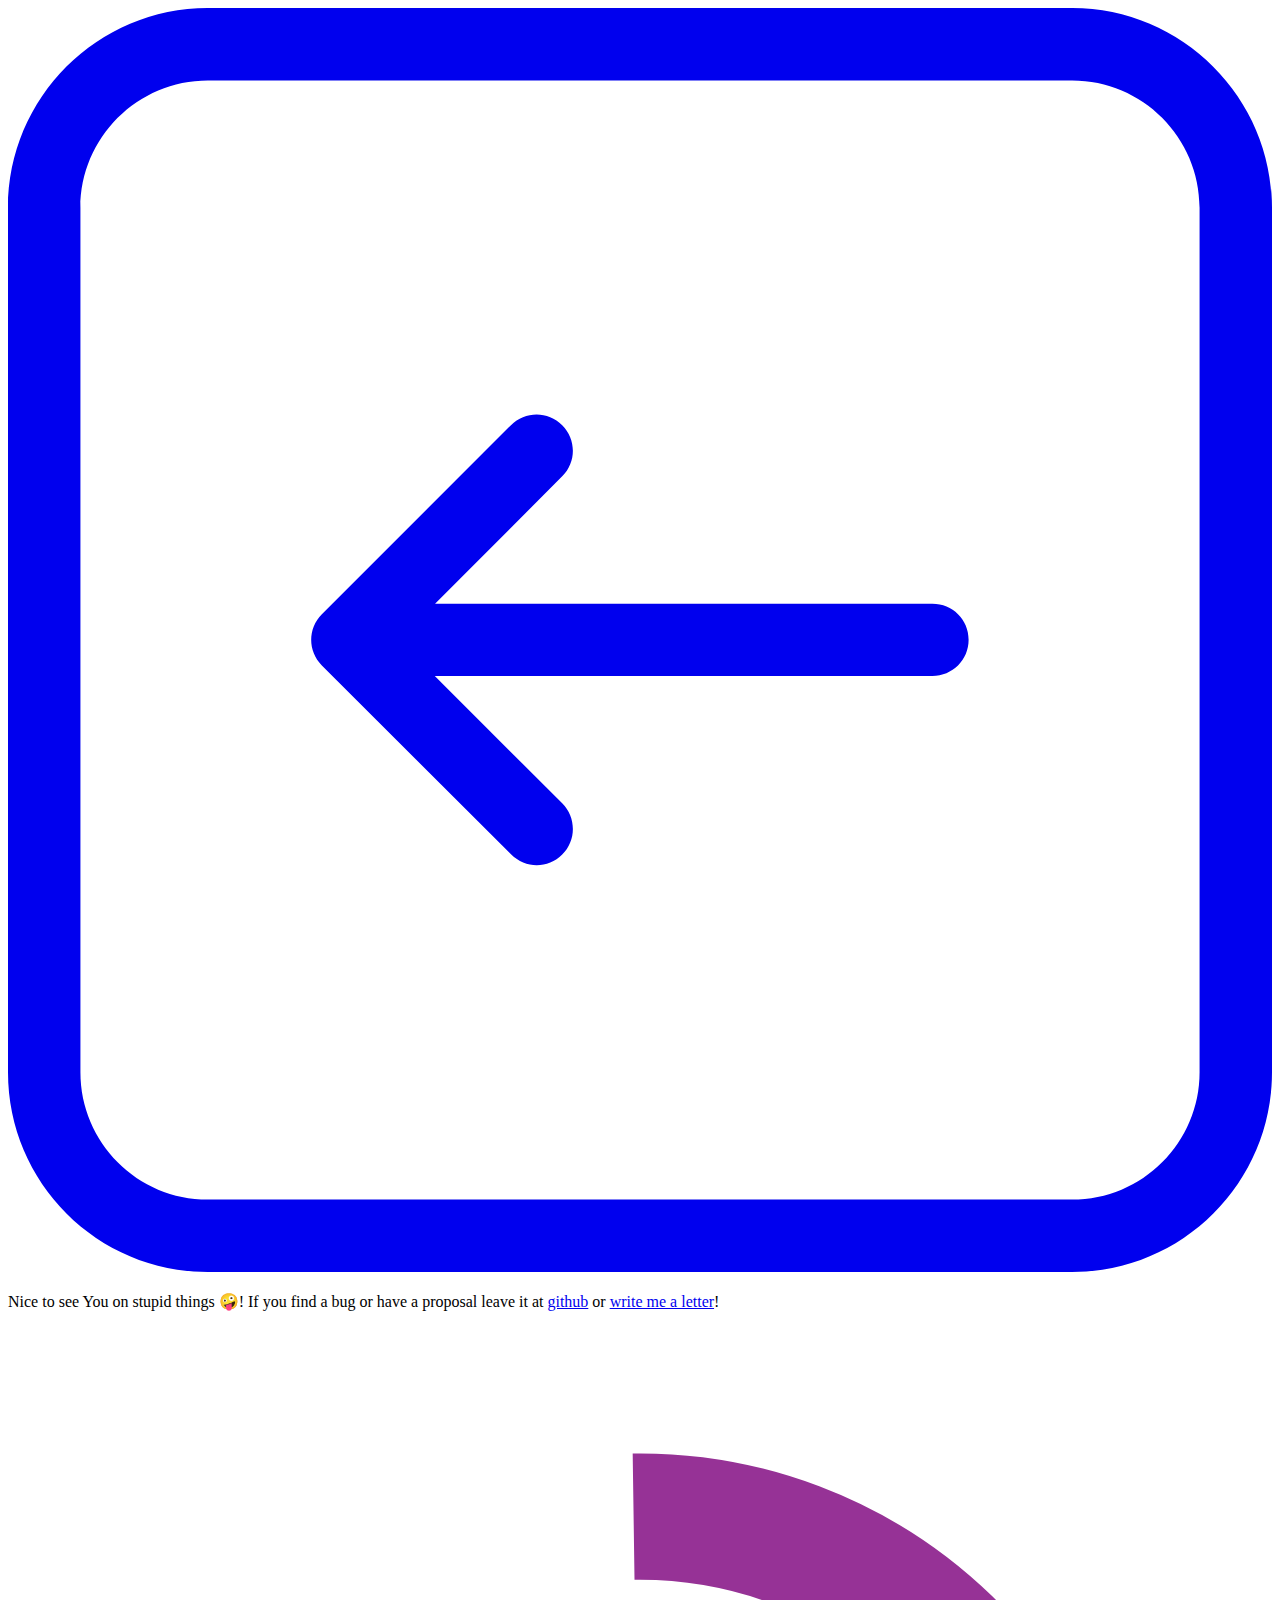
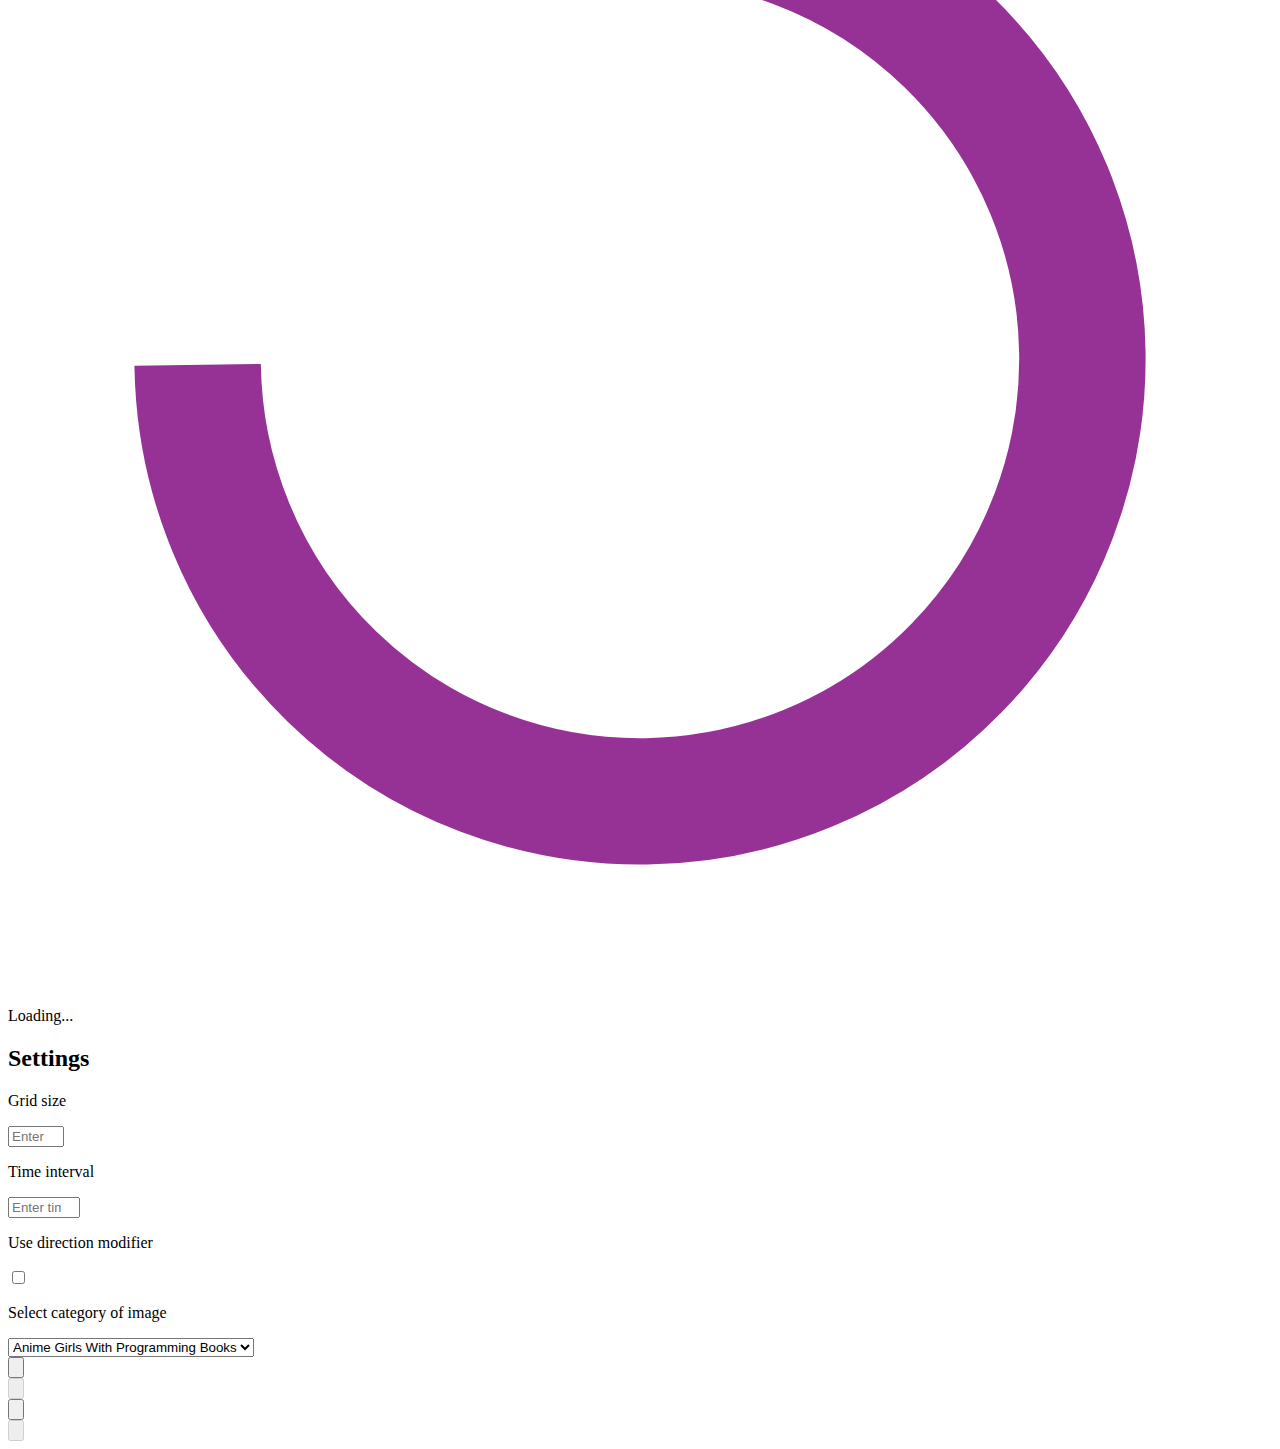
==== commit 9f665501: "Merge branch 'main' of https://github.com/p1nta/stupid-things into drop-and-watch" ====
--- a/src/catch-me/index.html
+++ b/src/catch-me/index.html
@@ -3,6 +3,7 @@
 <head>
   <meta charset="UTF-8">
   <meta name="viewport" content="width=device-width, initial-scale=1.0">
+  <link rel="icon" href="data:image/svg+xml,<svg xmlns=%22http://www.w3.org/2000/svg%22 viewBox=%2210 0 100 100%22><text y=%22.90em%22 font-size=%2290%22>🤪</text></svg>">
   <title>
     Catch me
   </title>
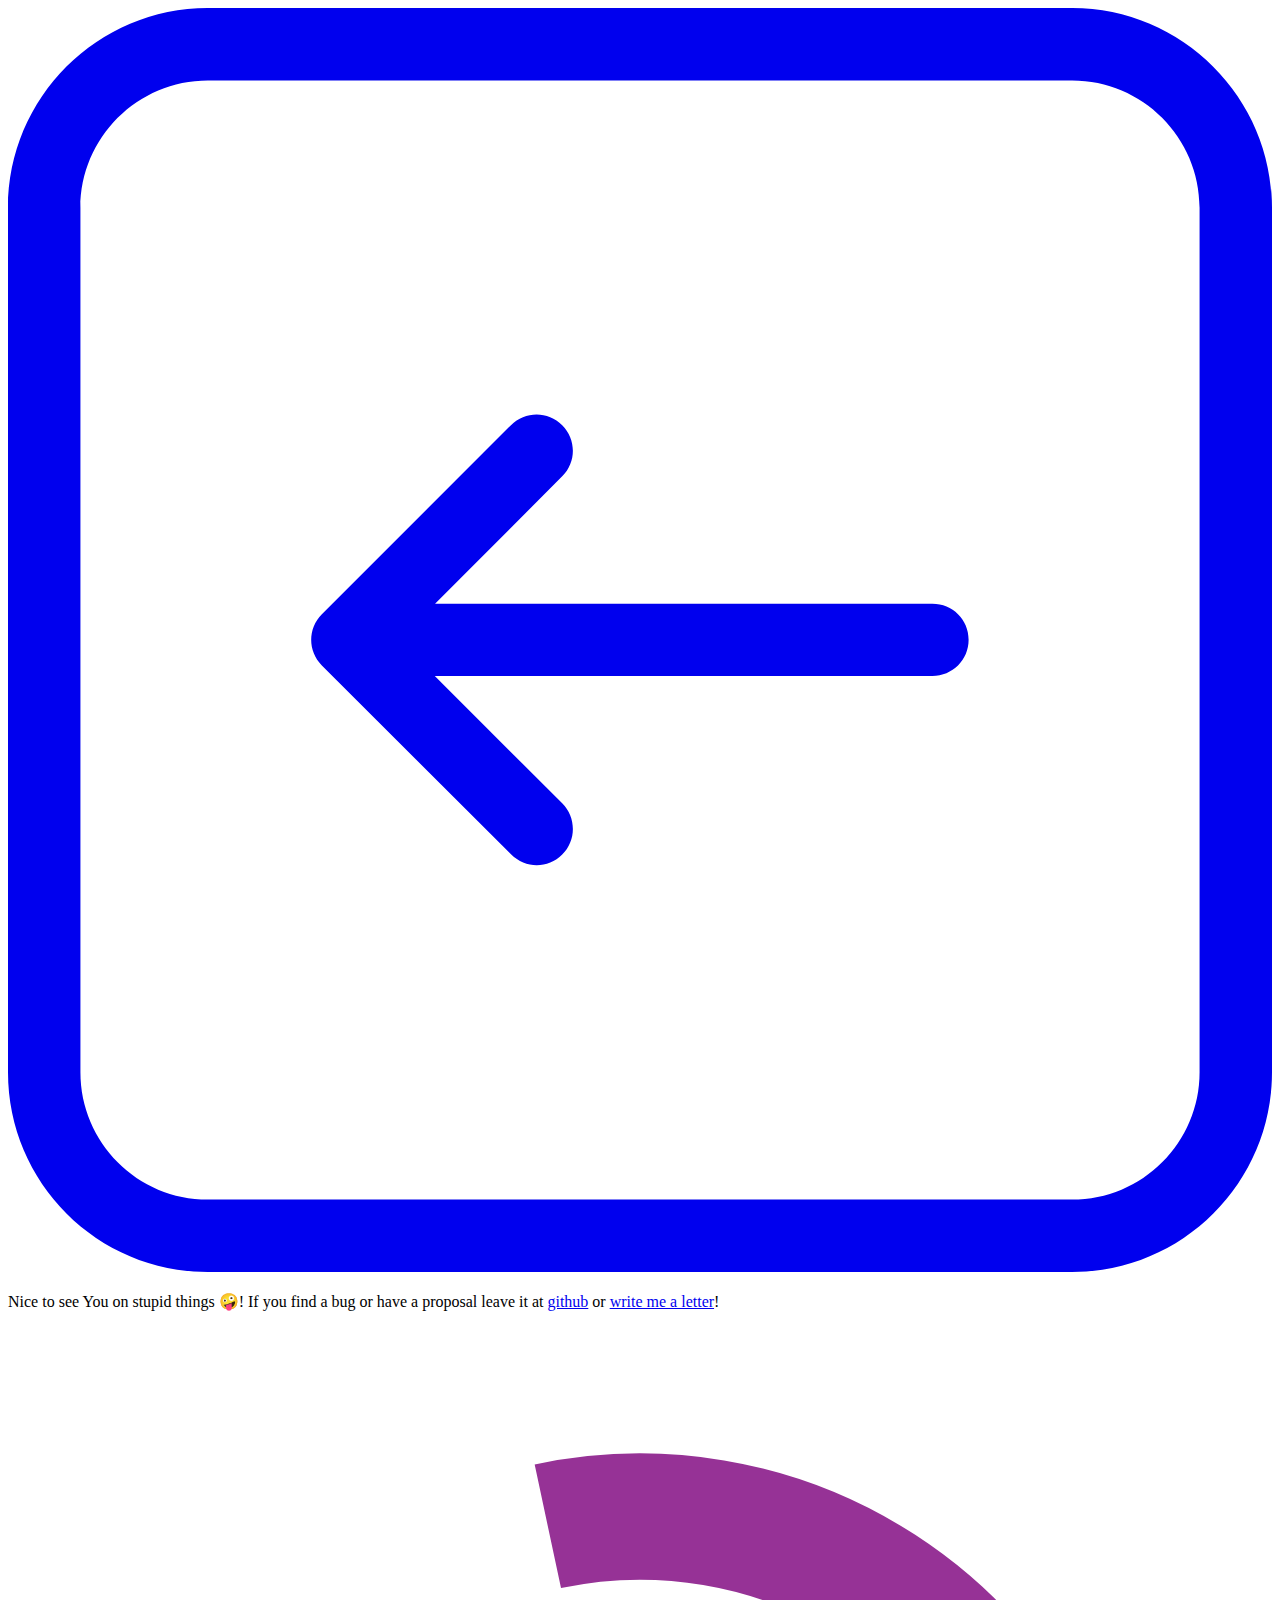
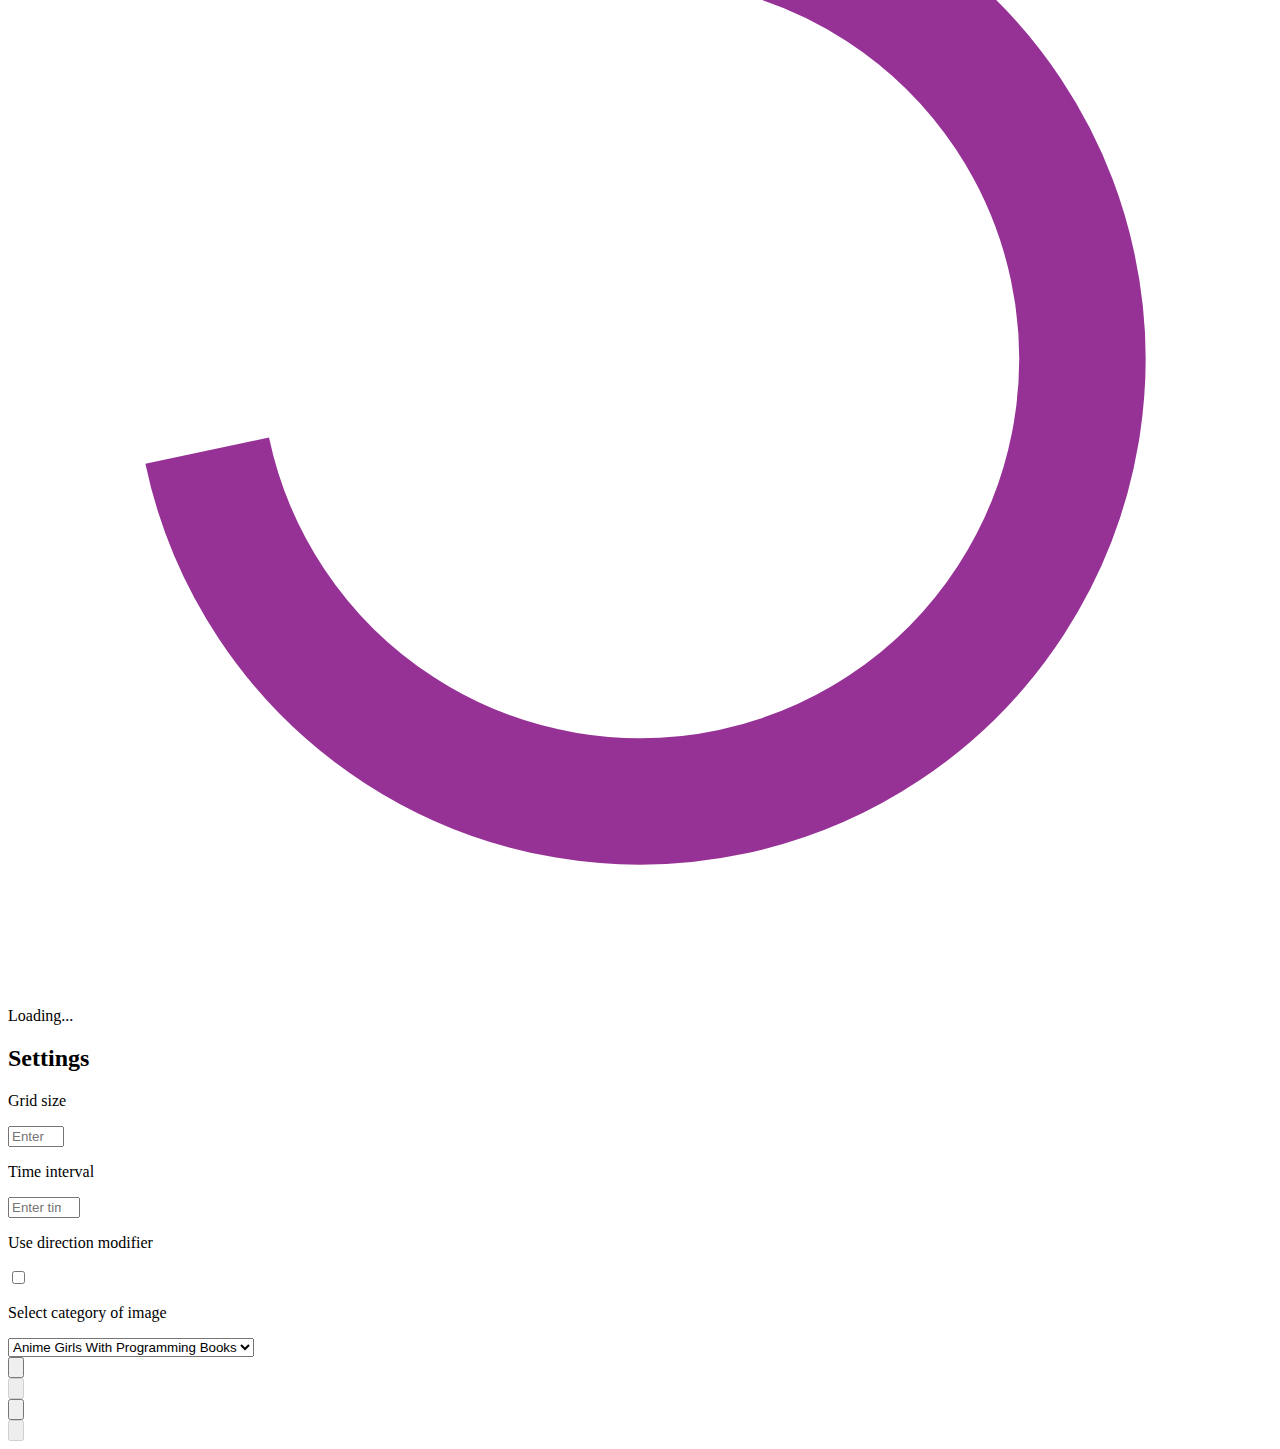
==== commit 6e38efaa: "chore: GA playground" ====
--- a/src/catch-me/index.html
+++ b/src/catch-me/index.html
@@ -11,6 +11,14 @@
   <link rel="stylesheet" href="/reset.css">
   <script src="/catch-me/confetti.js"></script>
   <script src="/catch-me/index.js"></script>
+  <script async src="https://www.googletagmanager.com/gtag/js?id=G-CPCHXS3YPX"></script>
+  <script>
+    window.dataLayer = window.dataLayer || [];
+    function gtag() { dataLayer.push(arguments); }
+    gtag('js', new Date());
+
+    gtag('config', 'G-CPCHXS3YPX');
+  </script>
 </head>
 <body>
   <div class="base">
